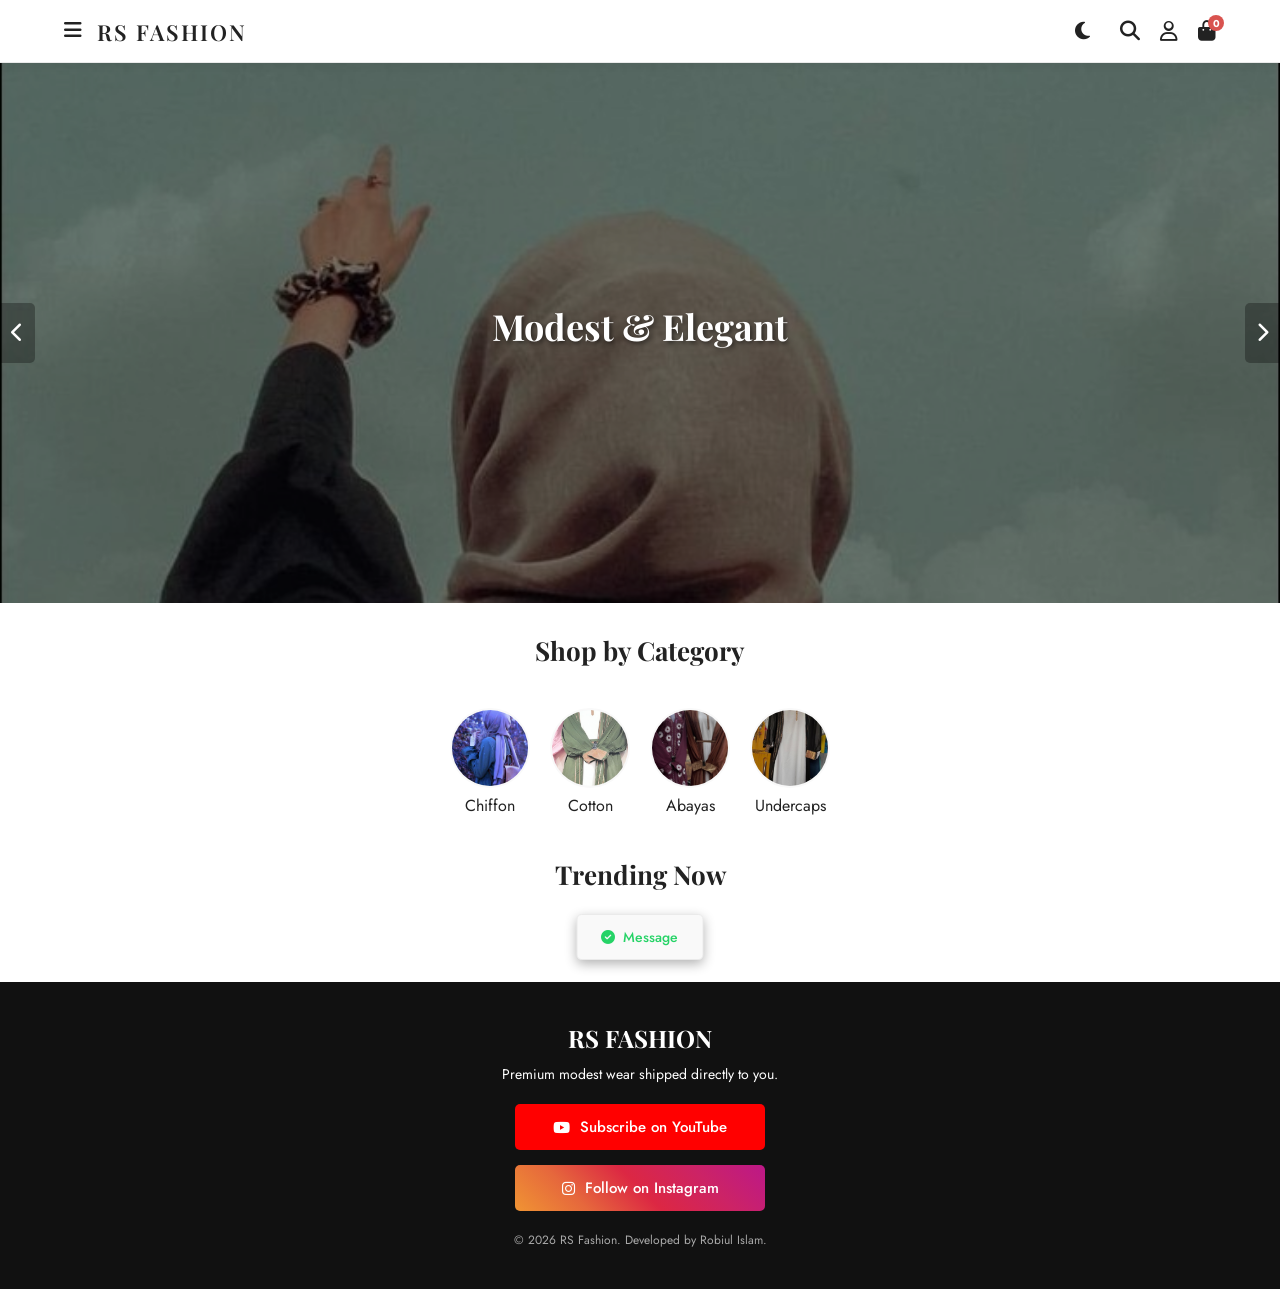
==== index.html @ d8c3a515 "Add files via upload" ====
<!DOCTYPE html>
<html lang="en">
<head>
    <meta charset="UTF-8">
    <meta name="viewport" content="width=device-width, initial-scale=1.0">
    <title>RS Fashion | Premium Modest Wear</title>
    <link href="https://fonts.googleapis.com/css2?family=Jost:wght@300;400;500;600&family=Playfair+Display:ital,wght@0,400;0,600;1,400&display=swap" rel="stylesheet">
    <link rel="stylesheet" href="https://cdnjs.cloudflare.com/ajax/libs/font-awesome/6.4.0/css/all.min.css">
    <link rel="stylesheet" href="style.css">
</head>
<body>

    <div id="toast" class="toast-notification"><i class="fas fa-check-circle"></i> Message</div>

    <header>
        <div class="header-left">
            <div class="menu-icon" onclick="openSidebar()"><i class="fas fa-bars"></i></div>
            <div class="brand-logo" onclick="navigate('home-view')">RS FASHION</div>
        </div>
        <div class="header-right">
            <i class="fas fa-moon" id="theme-toggle" onclick="toggleTheme()" style="margin-right: 10px;"></i> 
            
            <i class="fas fa-search" onclick="toggleSearch()"></i> 
            <i class="far fa-user" onclick="handleUserClick()"></i> 
            <div class="cart-icon-wrap" onclick="navigate('cart-view')">
                <i class="fas fa-shopping-bag"></i>
                <span class="cart-count" id="cart-counter">0</span>
            </div>
        </div>
    </header>

    <div class="search-container" id="search-container">
        <input type="text" class="search-input" id="search-input" placeholder="Search for products..." onkeyup="filterProducts()">
        <div class="search-suggestions" id="search-suggestions"></div>
    </div>

    <div class="sidebar-overlay" id="sidebar-overlay" onclick="closeSidebar()"></div>
    <div class="sidebar" id="sidebar">
        <div class="sidebar-header">
            <h3 style="font-family: 'Playfair Display'">Menu</h3>
            <i class="fas fa-times" style="font-size: 20px; cursor: pointer;" onclick="closeSidebar()"></i>
        </div>
        <div class="sidebar-links">
            <a href="#" onclick="toggleSearch(); closeSidebar();"><i class="fas fa-search"></i> Search</a>
            <a href="#" onclick="navigate('home-view'); closeSidebar();"><i class="fas fa-home"></i> Home</a>
            <a href="#" onclick="navigate('home-view'); closeSidebar();"><i class="fas fa-tshirt"></i> Products</a>
            <a href="#" onclick="navigate('cart-view'); closeSidebar();"><i class="fas fa-shopping-cart"></i> Cart</a>
            <a href="#" onclick="handleUserClick(); closeSidebar();"><i class="fas fa-user"></i> My Profile</a>
            <a href="#" onclick="navigate('about-view'); closeSidebar();"><i class="fas fa-info-circle"></i> About Developer</a>
        </div>
        <div style="padding: 20px; text-align: center; font-size: 14px; color: var(--text-gray);">
            <p id="sidebar-user-display">Not Logged In</p>
        </div>
    </div>

    <div id="home-view" class="view-section active-view">
        
        <div class="slider-container">
            <div class="slider-btn left" onclick="prevSlide()"><i class="fas fa-chevron-left"></i></div>
            <div class="slider-wrapper" id="sliderWrapper">
                <div class="slide" style="background-image: url('slider1.jpg');">
                    <div class="slide-content"><h1>Modest & Elegant</h1></div>
                </div>
                <div class="slide" style="background-image: url('slider2.jpg');">
                    <div class="slide-content"><h1>Premium Quality</h1></div>
                </div>
                <div class="slide" style="background-image: url('slider3.jpg');">
                    <div class="slide-content"><h1>New Collection</h1></div>
                </div>
                <div class="slide" style="background-image: url('slider4.jpg');">
                    <div class="slide-content"><h1>Exclusive Hijabs</h1></div>
                </div>
            </div>
            <div class="slider-btn right" onclick="nextSlide()"><i class="fas fa-chevron-right"></i></div>
        </div>

        <h2 class="section-title">Shop by Category</h2>
        <section class="categories">
            <div class="category-item"><img src="cat1.jpg" class="category-img"><p class="category-name">Chiffon</p></div>
            <div class="category-item"><img src="cat2.jpg" class="category-img"><p class="category-name">Cotton</p></div>
            <div class="category-item"><img src="cat3.jpg" class="category-img"><p class="category-name">Abayas</p></div>
            <div class="category-item"><img src="cat4.jpg" class="category-img"><p class="category-name">Undercaps</p></div>
        </section>

        <h2 class="section-title">Trending Now</h2>
        <div class="products-grid" id="products-grid"></div>
    </div>

    <div id="product-view" class="view-section">
        <div class="product-detail-container">
            <div class="detail-img-box">
                <img id="pd-img" src="" alt="Product">
                </div>
            <div class="detail-info-box">
                <p style="color: var(--text-gray); font-size: 13px; margin-bottom: 5px;" id="pd-id">Product ID: </p>
                <h1 class="detail-title" id="pd-title">Product Name</h1>
                <p class="detail-price" id="pd-price">₹0</p>
                <ul class="features">
                    <li><i class="fas fa-check-circle"></i> Premium Quality Fabric</li>
                    <li><i class="fas fa-check-circle"></i> Cash on Delivery (COD) Available</li>
                    <li><i class="fas fa-check-circle"></i> UPI Payments Accepted</li>
                </ul>
                <div class="btn-group">
                    <button class="btn-add" onclick="addToCartFromDetail()">Add to Cart</button>
                    <button class="btn-buy" onclick="openCheckoutModal('single')">Buy Now</button>
                </div>
                
                <button class="btn-share" onclick="shareProduct()">
                    <i class="fab fa-whatsapp"></i> Share with Friends
                </button>

                <div class="review-section">
                    <h3>Leave a Review</h3>
                    <textarea class="review-box" rows="3" placeholder="Write your review here after purchase..."></textarea>
                    <button style="padding: 10px 15px; background: var(--primary-color); color: var(--bg-color); border: none; border-radius: 5px; cursor: pointer;">Submit Review</button>
                </div>
            </div>
        </div>
    </div>

    <div id="cart-view" class="view-section">
        <div class="cart-container">
            <h2 class="section-title">Your Cart</h2>
            <div id="cart-items-container"></div>
            <div class="cart-total" id="cart-total">Total: ₹0</div>
            <button class="order-all-btn" onclick="openCheckoutModal('cart')"><i class="fas fa-shopping-cart"></i> Checkout All Items</button>
        </div>
    </div>

    <div id="profile-view" class="view-section">
        <div class="about-container">
            <h2 class="section-title">My Profile</h2>
            <div class="dev-card" style="text-align: center;">
                <div style="width: 80px; height: 80px; background: var(--accent-color); color: white; border-radius: 50%; display: flex; align-items: center; justify-content: center; font-size: 32px; margin: 0 auto 15px;">
                    <i class="fas fa-user"></i>
                </div>
                <h3 id="prof-name">Name</h3>
                <p style="color: var(--text-gray); margin-bottom: 15px;">User ID: <strong id="prof-id" style="color: var(--primary-color);">...</strong></p>
                <div class="contact-info" style="text-align: left;">
                    <p><strong><i class="fas fa-phone"></i> Mobile:</strong> <span id="prof-phone">...</span></p>
                </div>
                
                <h3 style="margin-top: 25px; text-align: left; border-bottom: 1px solid #eee; padding-bottom: 10px;">My Orders</h3>
                <div id="order-history-list" style="text-align: left; margin-top: 15px;"></div>
                
                <button onclick="logoutUser()" style="margin-top: 20px; padding: 12px; background: #d9534f; color: white; border: none; border-radius: 5px; cursor: pointer; width: 100%; font-size: 16px; font-weight: bold;">Logout</button>
            </div>
        </div>
    </div>

    <div id="about-view" class="view-section">
        <div class="about-container">
            <h2 class="section-title">About Developer</h2>
            <div class="dev-card" style="text-align: center;">
                <img src="robiul.png" alt="Robiul Islam" class="dev-photo">
                <h3 style="margin-top: 15px;">Hi, my name is Robiul Islam</h3>
                <p>I made this elegant website to help businesses grow their online presence smoothly.</p>
                <div class="contact-info" style="text-align: left;">
                    <p><strong><i class="fas fa-envelope"></i> Email:</strong> robiulislam2867@gmail.com</p>
                </div>
            </div>
        </div>
    </div>

    <div id="login-modal" class="modal">
        <div class="modal-content">
            <span class="close-modal" onclick="closeLogin()">&times;</span>
            <h2 style="font-family: 'Playfair Display'; margin-bottom: 20px;">User Login</h2>
            <input type="text" id="login-name" placeholder="Full Name">
            <input type="tel" id="login-number" placeholder="Mobile Number">
            <button onclick="processLogin()" style="width: 100%; padding: 12px; background: var(--primary-color); color: var(--bg-color); border: none; border-radius: 5px; font-size: 16px; cursor: pointer;">Login / Generate ID</button>
        </div>
    </div>

    <div id="checkout-modal" class="modal">
        <div class="modal-content">
            <span class="close-modal" onclick="closeCheckout()">&times;</span>
            <h2 style="font-family: 'Playfair Display'; margin-bottom: 10px;">Complete Order</h2>
            <p id="checkout-product-name" style="color: var(--accent-color); font-weight: bold; margin-bottom: 15px; font-size: 14px;"></p>
            <form id="checkout-form">
                <input type="text" id="chk-name" placeholder="Full Name" required>
                <input type="tel" id="chk-phone" placeholder="Mobile Number" required>
                <input type="text" id="chk-add1" placeholder="Address Line 1 (House, Street)" required>
                <input type="text" id="chk-add2" placeholder="Address Line 2 (Area, Landmark)">
                <input type="text" id="chk-pin" placeholder="Pincode" required>
                
                <div style="margin-top: 15px; background: #fbfbfb; padding: 15px; border-radius: 8px; border: 1px solid #ddd; text-align: left;">
                    <p style="font-weight: bold; margin-bottom: 10px; font-size: 14px; color: #333;"><i class="fas fa-wallet"></i> Payment Method:</p>
                    
                    <label style="display: flex; align-items: center; gap: 10px; margin-bottom: 10px; cursor: pointer; color: #333;">
                        <input type="radio" name="payment_method" value="COD" checked>
                        <span>Cash on Delivery (COD)</span>
                    </label>
                    
                    <label style="display: flex; align-items: center; gap: 10px; cursor: pointer; color: #333;">
                        <input type="radio" name="payment_method" value="UPI">
                        <span>Pay Online (UPI)</span>
                    </label>
                </div>

                <button type="submit" id="order-now-btn" style="width: 100%; padding: 15px; background: #1e1e2d; color: white; border: none; border-radius: 8px; font-weight: bold; font-size: 16px; margin-top: 20px; cursor: pointer;">
                    Order Now
                </button>
            </form>
        </div>
    </div>

    <footer>
        <h2 style="font-family: 'Playfair Display'; margin-bottom: 10px;">RS FASHION</h2>
        <p style="font-size: 14px; margin-bottom: 20px;">Premium modest wear shipped directly to you.</p>
        <div class="footer-social-box">
            <a href="https://youtube.com/@r.s_saru_vlog?si=G0fs6vu89ByI4r6C" target="_blank" class="social-btn yt"><i class="fab fa-youtube"></i> Subscribe on YouTube</a>
            <a href="https://www.instagram.com/rs__fashion____009?igsh=d3JtYnpoMmZ5a3Ri" target="_blank" class="social-btn ig"><i class="fab fa-instagram"></i> Follow on Instagram</a>
        </div>
        <p style="font-size: 12px; color: #aaa; margin-top: 20px;">© 2026 RS Fashion. Developed by Robiul Islam.</p>
    </footer>

    <script src="main.js"></script>
</body>
</html>
---- style.css ----
/* CSS Variables */
:root {
    --primary-color: #222222;
    --accent-color: #c5a880;
    --bg-color: #ffffff;
    --card-bg: #ffffff;
    --text-main: #222222;
    --text-gray: #666666;
    --light-bg: #f9f9f9;
    --border-color: #eaeaea;
}

/* Dark Mode Variables */
body.dark-mode {
    --primary-color: #ffffff;
    --accent-color: #e0c39a;
    --bg-color: #121212;
    --card-bg: #1e1e1e;
    --text-main: #ffffff;
    --text-gray: #aaaaaa;
    --light-bg: #2a2a2a;
    --border-color: #333333;
}

* { margin: 0; padding: 0; box-sizing: border-box; font-family: 'Jost', sans-serif; transition: background-color 0.3s, color 0.3s; }
body { background-color: var(--bg-color); color: var(--text-main); overflow-x: hidden; }
h1, h2, h3, .brand-logo { font-family: 'Playfair Display', serif; }

.view-section { display: none; padding-bottom: 60px; min-height: 80vh; }
.active-view { display: block; animation: fadeIn 0.4s ease; }
@keyframes fadeIn { from { opacity: 0; } to { opacity: 1; } }

/* Toast Notification */
.toast-notification {
    position: fixed; bottom: -60px; left: 50%; transform: translateX(-50%);
    background: var(--light-bg); color: #25D366; padding: 12px 24px; border-radius: 5px;
    box-shadow: 0 4px 12px rgba(0,0,0,0.3); font-weight: 500; font-size: 14px;
    display: flex; align-items: center; gap: 8px; transition: 0.4s ease-in-out; z-index: 3000;
    white-space: nowrap; max-width: 90%; border: 1px solid var(--border-color);
}
.toast-notification.show { bottom: 30px; }

/* Header & Nav */
header { display: flex; justify-content: space-between; align-items: center; padding: 15px 5%; border-bottom: 1px solid var(--border-color); position: sticky; top: 0; background: var(--bg-color); z-index: 100; box-shadow: 0 2px 10px rgba(0,0,0,0.05); }
.header-left { display: flex; align-items: center; gap: 15px; }
.header-right { display: flex; align-items: center; gap: 20px; }
.menu-icon i, .header-right i { font-size: 20px; cursor: pointer; color: var(--text-main); transition: 0.3s; }
.brand-logo { font-size: 22px; font-weight: 600; letter-spacing: 2px; text-decoration: none; color: var(--text-main); text-transform: uppercase; cursor: pointer; margin-top: 2px;}

/* Cart Icon */
.cart-icon-wrap { position: relative; cursor: pointer; display: flex; align-items: center; justify-content: center;}
.cart-count { position: absolute; top: -6px; right: -8px; background: #d9534f; color: white; font-size: 10px; width: 16px; height: 16px; display: flex; align-items: center; justify-content: center; border-radius: 50%; font-weight: bold;}

/* Sidebar */
.sidebar-overlay { display: none; position: fixed; top: 0; left: 0; width: 100%; height: 100%; background: rgba(0,0,0,0.5); z-index: 1000; }
.sidebar { position: fixed; top: 0; left: -300px; width: 280px; height: 100%; background: var(--bg-color); z-index: 1001; transition: 0.4s ease; box-shadow: 2px 0 10px rgba(0,0,0,0.5); display: flex; flex-direction: column; }
.sidebar.open { left: 0; }
.sidebar-header { padding: 20px; background: var(--light-bg); display: flex; justify-content: space-between; align-items: center; border-bottom: 1px solid var(--border-color); }
.sidebar-links { padding: 20px 0; flex-grow: 1; }
.sidebar-links a { display: block; padding: 15px 20px; color: var(--text-main); text-decoration: none; font-size: 16px; border-bottom: 1px solid var(--border-color); transition: 0.3s; display: flex; align-items: center; gap: 10px;}

/* Search Bar */
.search-container { position: relative; display: none; width: 100%; padding: 10px 5%; background: var(--light-bg); border-bottom: 1px solid var(--border-color); z-index: 99;}
.search-input { width: 100%; padding: 12px; border: 1px solid var(--border-color); border-radius: 5px; font-size: 15px; outline: none; background: var(--card-bg); color: var(--text-main);}
.search-suggestions { position: absolute; top: 55px; left: 5%; width: 90%; background: var(--card-bg); border: 1px solid var(--border-color); border-radius: 0 0 5px 5px; box-shadow: 0 4px 6px rgba(0,0,0,0.1); z-index: 10; max-height: 250px; overflow-y: auto; display: none; }
.suggestion-item { padding: 10px 15px; cursor: pointer; border-bottom: 1px solid var(--border-color); display: flex; align-items: center; gap: 10px; color: var(--text-main);}
.suggestion-item img { width: 50px; height: 50px; border-radius: 5px; object-fit: cover; }

/* Slider & Categories */
.slider-container { width: 100%; height: 60vh; overflow: hidden; position: relative; }
.slider-wrapper { width: 100%; height: 100%; display: flex; transition: transform 0.6s ease-in-out; }
.slide { min-width: 100%; height: 100%; background-size: cover; background-position: center; display: flex; justify-content: center; align-items: center; color: #fff; text-align: center; position: relative; }
.slide::after { content: ''; position: absolute; top:0; left:0; width:100%; height:100%; background:rgba(0,0,0,0.4); z-index: 1;}
.slide-content { position: relative; z-index: 2; }
.slide h1 { font-size: 36px; margin-bottom: 15px; text-shadow: 2px 2px 4px rgba(0,0,0,0.5); }
.slider-btn { position: absolute; top: 50%; transform: translateY(-50%); background: rgba(0,0,0,0.3); color: white; width: 35px; height: 60px; display: flex; align-items: center; justify-content: center; cursor: pointer; z-index: 10; font-size: 20px; transition: 0.3s; }
.slider-btn:hover { background: rgba(0,0,0,0.8); }
.slider-btn.left { left: 0; border-radius: 0 5px 5px 0; }
.slider-btn.right { right: 0; border-radius: 5px 0 0 5px; }

.section-title { text-align: center; font-size: 26px; margin: 30px 0; color: var(--text-main); }
.categories { display: flex; justify-content: center; gap: 20px; padding: 10px 5%; overflow-x: auto; scrollbar-width: none; }
.category-item { text-align: center; }
.category-img { width: 80px; height: 80px; border-radius: 50%; object-fit: cover; border: 2px solid transparent; background: var(--light-bg); }

/* Product Grid */
.products-grid { display: grid; grid-template-columns: repeat(auto-fit, minmax(160px, 1fr)); gap: 15px; padding: 0 5%; max-width: 1200px; margin: 0 auto; }
.product-card { background: var(--card-bg); border: 1px solid var(--border-color); border-radius: 8px; overflow: hidden; cursor: pointer; transition: 0.3s; }
.product-img-wrap { width: 100%; aspect-ratio: 3/4; overflow: hidden; background: var(--light-bg);}
.product-img-wrap img { width: 100%; height: 100%; object-fit: cover; transition: 0.5s; }
.product-info { padding: 12px; text-align: center; }
.p-title { font-size: 14px; font-weight: 500; margin-bottom: 5px; color: var(--text-main); }
.p-price { font-size: 15px; color: var(--accent-color); font-weight: 600; }

/* Product Detail */
.product-detail-container { padding: 20px 5%; max-width: 1000px; margin: 0 auto; display: flex; flex-wrap: wrap; gap: 30px; }
.detail-img-box { flex: 1; min-width: 300px; }
.detail-img-box img { width: 100%; border-radius: 8px; object-fit: cover; aspect-ratio: 3/4; background: var(--light-bg);}
.more-images { display: flex; gap: 10px; margin-top: 10px; }
.thumb { width: 80px; height: 80px; object-fit: cover; border-radius: 5px; cursor: pointer; border: 2px solid transparent; opacity: 0.7; }
.thumb:hover { opacity: 1; border-color: var(--accent-color); }
.detail-info-box { flex: 1; min-width: 300px; }
.detail-title { font-size: 26px; margin-bottom: 5px; color: var(--text-main); }
.detail-price { font-size: 22px; color: var(--accent-color); font-weight: bold; margin-bottom: 20px; }
.features { margin-bottom: 20px; font-size: 14px; color: var(--text-gray); list-style: none; }
.features li { margin-bottom: 8px; }
.features i { color: #25D366; margin-right: 8px; }
.btn-group { display: flex; gap: 10px; margin-bottom: 10px; }
.btn-add, .btn-buy { flex: 1; padding: 15px; border: none; border-radius: 5px; font-size: 15px; font-weight: bold; cursor: pointer; text-transform: uppercase; }
.btn-add { background: var(--light-bg); border: 1px solid var(--border-color); color: var(--text-main); }
.btn-buy { background: var(--primary-color); color: var(--bg-color); }

/* NEW SHARE BUTTON */
.btn-share { width: 100%; padding: 12px; background: transparent; border: 2px solid #25D366; color: #25D366; border-radius: 5px; font-size: 15px; font-weight: bold; cursor: pointer; margin-bottom: 20px; transition: 0.3s; display: flex; align-items: center; justify-content: center; gap: 8px;}
.btn-share:hover { background: #25D366; color: white; }

.review-section { padding-top: 20px; border-top: 1px solid var(--border-color); }
.review-box { width: 100%; padding: 10px; border: 1px solid var(--border-color); border-radius: 5px; margin: 10px 0; font-family: 'Jost'; background: var(--card-bg); color: var(--text-main);}

/* Cart & Profile & About */
.cart-container { padding: 20px 5%; max-width: 800px; margin: 0 auto; }
.cart-item { display: flex; align-items: center; gap: 15px; padding: 15px; border-bottom: 1px solid var(--border-color); }
.cart-item img { width: 80px; height: 80px; object-fit: cover; border-radius: 5px; }
.cart-total { font-size: 20px; font-weight: bold; text-align: right; margin: 20px 0; color: var(--text-main); }
.order-all-btn { width: 100%; padding: 15px; background: var(--primary-color); color: var(--bg-color); font-size: 16px; border: none; border-radius: 5px; cursor: pointer; font-weight: bold; }
.about-container { padding: 40px 5%; max-width: 800px; margin: 0 auto; text-align: center; }
.dev-card { background: var(--card-bg); padding: 30px; border-radius: 10px; margin-top: 20px; border: 1px solid var(--border-color);}
.dev-photo { width: 120px; height: 120px; border-radius: 50%; object-fit: cover; border: 3px solid var(--accent-color); margin-bottom: 10px;}
.contact-info { margin-top: 15px; background: var(--light-bg); padding: 15px; border-radius: 5px; border: 1px solid var(--border-color); color: var(--text-main);}

/* Modals */
.modal { display: none; position: fixed; top: 0; left: 0; width: 100%; height: 100%; background: rgba(0,0,0,0.6); justify-content: center; align-items: center; z-index: 2000; padding: 20px;}
.modal-content { background: var(--card-bg); padding: 30px; width: 100%; max-width: 380px; border-radius: 8px; text-align: center; position: relative; color: var(--text-main);}
.close-modal { position: absolute; top: 10px; right: 15px; font-size: 24px; cursor: pointer; color: var(--text-main);}
.modal input { width: 100%; padding: 12px; margin-bottom: 15px; border: 1px solid var(--border-color); border-radius: 5px; font-family: 'Jost'; background: var(--bg-color); color: var(--text-main);}

/* Footer & Social */
footer { background: #111; color: white; text-align: center; padding: 40px 5%; margin-top: auto; }
.footer-social-box { display: flex; flex-direction: column; gap: 15px; align-items: center; margin-top: 20px;}
.social-btn { display: flex; align-items: center; justify-content: center; gap: 10px; width: 250px; padding: 12px; border-radius: 5px; font-weight: 500; text-decoration: none; color: white; font-size: 15px;}
.social-btn.yt { background: #FF0000; }
.social-btn.ig { background: linear-gradient(45deg, #f09433 0%, #e6683c 25%, #dc2743 50%, #cc2366 75%, #bc1888 100%); }

@media (max-width: 768px) {
    .products-grid { grid-template-columns: repeat(2, 1fr); gap: 10px; }
    .detail-img-box, .detail-info-box { min-width: 100%; }
}
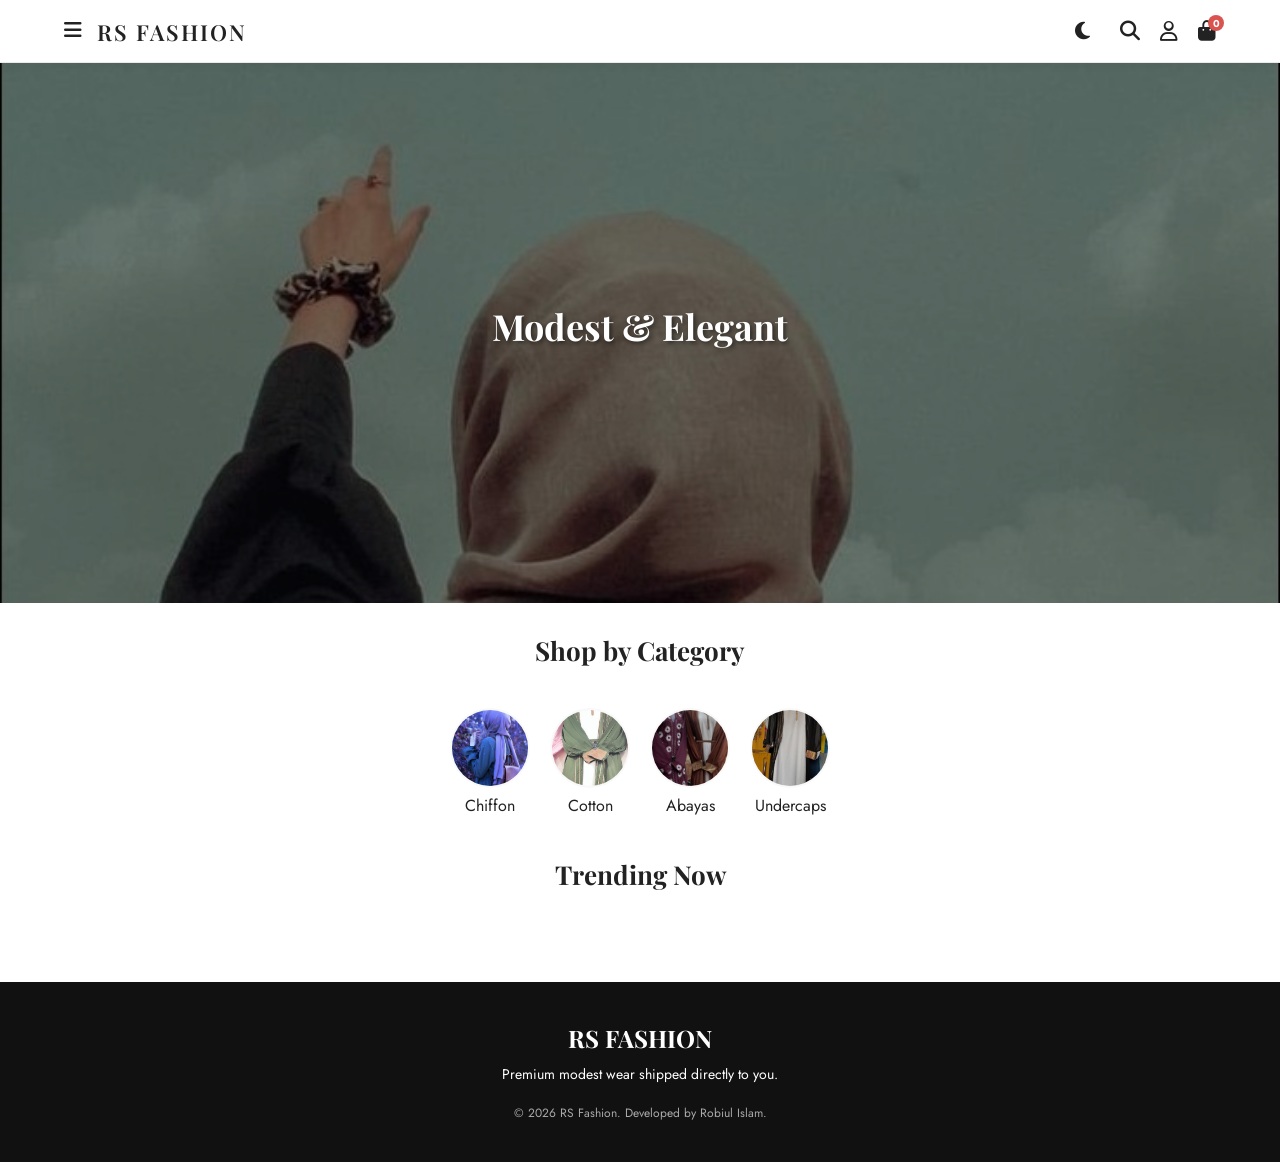
==== commit e7273075: "Add files via upload" ====
--- a/index.html
+++ b/index.html
@@ -7,24 +7,24 @@
     <link href="https://fonts.googleapis.com/css2?family=Jost:wght@300;400;500;600&family=Playfair+Display:ital,wght@0,400;0,600;1,400&display=swap" rel="stylesheet">
     <link rel="stylesheet" href="https://cdnjs.cloudflare.com/ajax/libs/font-awesome/6.4.0/css/all.min.css">
     <link rel="stylesheet" href="style.css">
+    <style>
+        body.dark-mode { background-color: #121212; color: #f1f1f1; }
+        body.dark-mode header, body.dark-mode footer, body.dark-mode .sidebar { background-color: #1a1a1a; color: #f1f1f1; border-color: #333; }
+        body.dark-mode .modal-content, body.dark-mode .product-card, body.dark-mode .dev-card { background-color: #1e1e1e; color: #f1f1f1; border: 1px solid #333; }
+        body.dark-mode input, body.dark-mode textarea { background-color: #333; color: white; border-color: #444; }
+        body.dark-mode h1, body.dark-mode h2, body.dark-mode h3, body.dark-mode p { color: #f1f1f1 !important; }
+    </style>
 </head>
 <body>
 
-    <div id="toast" class="toast-notification"><i class="fas fa-check-circle"></i> Message</div>
-
     <header>
-        <div class="header-left">
-            <div class="menu-icon" onclick="openSidebar()"><i class="fas fa-bars"></i></div>
-            <div class="brand-logo" onclick="navigate('home-view')">RS FASHION</div>
-        </div>
+        <div class="header-left"><div class="menu-icon" onclick="openSidebar()"><i class="fas fa-bars"></i></div><div class="brand-logo" onclick="navigate('home-view')">RS FASHION</div></div>
         <div class="header-right">
-            <i class="fas fa-moon" id="theme-toggle" onclick="toggleTheme()" style="margin-right: 10px;"></i> 
-            
-            <i class="fas fa-search" onclick="toggleSearch()"></i> 
-            <i class="far fa-user" onclick="handleUserClick()"></i> 
-            <div class="cart-icon-wrap" onclick="navigate('cart-view')">
-                <i class="fas fa-shopping-bag"></i>
-                <span class="cart-count" id="cart-counter">0</span>
+            <i class="fas fa-moon" id="theme-toggle" onclick="toggleTheme()" style="margin-right: 10px; cursor: pointer;"></i> 
+            <i class="fas fa-search" onclick="toggleSearch()" style="cursor: pointer;"></i> 
+            <i class="far fa-user" onclick="handleUserClick()" style="cursor: pointer;"></i> 
+            <div class="cart-icon-wrap" onclick="navigate('cart-view')" style="cursor: pointer;">
+                <i class="fas fa-shopping-bag"></i><span class="cart-count" id="cart-counter">0</span>
             </div>
         </div>
     </header>
@@ -36,44 +36,24 @@
 
     <div class="sidebar-overlay" id="sidebar-overlay" onclick="closeSidebar()"></div>
     <div class="sidebar" id="sidebar">
-        <div class="sidebar-header">
-            <h3 style="font-family: 'Playfair Display'">Menu</h3>
-            <i class="fas fa-times" style="font-size: 20px; cursor: pointer;" onclick="closeSidebar()"></i>
-        </div>
+        <div class="sidebar-header"><h3 style="font-family: 'Playfair Display'">Menu</h3><i class="fas fa-times" style="font-size: 20px; cursor: pointer;" onclick="closeSidebar()"></i></div>
         <div class="sidebar-links">
             <a href="#" onclick="toggleSearch(); closeSidebar();"><i class="fas fa-search"></i> Search</a>
             <a href="#" onclick="navigate('home-view'); closeSidebar();"><i class="fas fa-home"></i> Home</a>
             <a href="#" onclick="navigate('home-view'); closeSidebar();"><i class="fas fa-tshirt"></i> Products</a>
             <a href="#" onclick="navigate('cart-view'); closeSidebar();"><i class="fas fa-shopping-cart"></i> Cart</a>
             <a href="#" onclick="handleUserClick(); closeSidebar();"><i class="fas fa-user"></i> My Profile</a>
-            <a href="#" onclick="navigate('about-view'); closeSidebar();"><i class="fas fa-info-circle"></i> About Developer</a>
         </div>
-        <div style="padding: 20px; text-align: center; font-size: 14px; color: var(--text-gray);">
-            <p id="sidebar-user-display">Not Logged In</p>
-        </div>
+        <div style="padding: 20px; text-align: center; font-size: 14px;"><p id="sidebar-user-display">Not Logged In</p></div>
     </div>
 
     <div id="home-view" class="view-section active-view">
-        
         <div class="slider-container">
-            <div class="slider-btn left" onclick="prevSlide()"><i class="fas fa-chevron-left"></i></div>
             <div class="slider-wrapper" id="sliderWrapper">
-                <div class="slide" style="background-image: url('slider1.jpg');">
-                    <div class="slide-content"><h1>Modest & Elegant</h1></div>
-                </div>
-                <div class="slide" style="background-image: url('slider2.jpg');">
-                    <div class="slide-content"><h1>Premium Quality</h1></div>
-                </div>
-                <div class="slide" style="background-image: url('slider3.jpg');">
-                    <div class="slide-content"><h1>New Collection</h1></div>
-                </div>
-                <div class="slide" style="background-image: url('slider4.jpg');">
-                    <div class="slide-content"><h1>Exclusive Hijabs</h1></div>
-                </div>
+                <div class="slide" style="background-image: url('slider1.jpg');"><div class="slide-content"><h1>Modest & Elegant</h1></div></div>
+                <div class="slide" style="background-image: url('slider2.jpg');"><div class="slide-content"><h1>Premium Quality</h1></div></div>
             </div>
-            <div class="slider-btn right" onclick="nextSlide()"><i class="fas fa-chevron-right"></i></div>
         </div>
-
         <h2 class="section-title">Shop by Category</h2>
         <section class="categories">
             <div class="category-item"><img src="cat1.jpg" class="category-img"><p class="category-name">Chiffon</p></div>
@@ -81,126 +61,80 @@
             <div class="category-item"><img src="cat3.jpg" class="category-img"><p class="category-name">Abayas</p></div>
             <div class="category-item"><img src="cat4.jpg" class="category-img"><p class="category-name">Undercaps</p></div>
         </section>
-
-        <h2 class="section-title">Trending Now</h2>
-        <div class="products-grid" id="products-grid"></div>
+        <h2 class="section-title">Trending Now</h2><div class="products-grid" id="products-grid"></div>
     </div>
 
     <div id="product-view" class="view-section">
         <div class="product-detail-container">
-            <div class="detail-img-box">
-                <img id="pd-img" src="" alt="Product">
-                </div>
+            <div class="detail-img-box"><img id="pd-img" src="" alt="Product"></div>
             <div class="detail-info-box">
                 <p style="color: var(--text-gray); font-size: 13px; margin-bottom: 5px;" id="pd-id">Product ID: </p>
                 <h1 class="detail-title" id="pd-title">Product Name</h1>
                 <p class="detail-price" id="pd-price">₹0</p>
-                <ul class="features">
-                    <li><i class="fas fa-check-circle"></i> Premium Quality Fabric</li>
-                    <li><i class="fas fa-check-circle"></i> Cash on Delivery (COD) Available</li>
-                    <li><i class="fas fa-check-circle"></i> UPI Payments Accepted</li>
-                </ul>
-                <div class="btn-group">
-                    <button class="btn-add" onclick="addToCartFromDetail()">Add to Cart</button>
-                    <button class="btn-buy" onclick="openCheckoutModal('single')">Buy Now</button>
-                </div>
-                
-                <button class="btn-share" onclick="shareProduct()">
-                    <i class="fab fa-whatsapp"></i> Share with Friends
-                </button>
-
-                <div class="review-section">
-                    <h3>Leave a Review</h3>
-                    <textarea class="review-box" rows="3" placeholder="Write your review here after purchase..."></textarea>
-                    <button style="padding: 10px 15px; background: var(--primary-color); color: var(--bg-color); border: none; border-radius: 5px; cursor: pointer;">Submit Review</button>
-                </div>
+                <ul class="features"><li><i class="fas fa-check-circle"></i> Premium Quality Fabric</li><li><i class="fas fa-check-circle"></i> Cash on Delivery (COD) Available</li><li><i class="fas fa-check-circle"></i> UPI Payments Accepted</li></ul>
+                <div class="btn-group"><button class="btn-add" onclick="addToCartFromDetail()">Add to Cart</button><button class="btn-buy" onclick="openCheckoutModal('single')">Buy Now</button></div>
             </div>
         </div>
     </div>
 
     <div id="cart-view" class="view-section">
-        <div class="cart-container">
-            <h2 class="section-title">Your Cart</h2>
-            <div id="cart-items-container"></div>
-            <div class="cart-total" id="cart-total">Total: ₹0</div>
-            <button class="order-all-btn" onclick="openCheckoutModal('cart')"><i class="fas fa-shopping-cart"></i> Checkout All Items</button>
-        </div>
+        <div class="cart-container"><h2 class="section-title">Your Cart</h2><div id="cart-items-container"></div><div class="cart-total" id="cart-total">Total: ₹0</div><button class="order-all-btn" onclick="openCheckoutModal('cart')"><i class="fas fa-shopping-cart"></i> Checkout All Items</button></div>
     </div>
 
     <div id="profile-view" class="view-section">
         <div class="about-container">
             <h2 class="section-title">My Profile</h2>
             <div class="dev-card" style="text-align: center;">
-                <div style="width: 80px; height: 80px; background: var(--accent-color); color: white; border-radius: 50%; display: flex; align-items: center; justify-content: center; font-size: 32px; margin: 0 auto 15px;">
-                    <i class="fas fa-user"></i>
-                </div>
-                <h3 id="prof-name">Name</h3>
-                <p style="color: var(--text-gray); margin-bottom: 15px;">User ID: <strong id="prof-id" style="color: var(--primary-color);">...</strong></p>
-                <div class="contact-info" style="text-align: left;">
-                    <p><strong><i class="fas fa-phone"></i> Mobile:</strong> <span id="prof-phone">...</span></p>
-                </div>
-                
+                <div style="width: 80px; height: 80px; background: #c5a880; color: white; border-radius: 50%; display: flex; align-items: center; justify-content: center; font-size: 32px; margin: 0 auto 15px;"><i class="fas fa-user"></i></div>
+                <h3 id="prof-name">Name</h3><p style="margin-bottom: 15px;">User ID: <strong id="prof-id">...</strong></p>
+                <div class="contact-info" style="text-align: left;"><p><strong><i class="fas fa-phone"></i> Mobile:</strong> <span id="prof-phone">...</span></p></div>
                 <h3 style="margin-top: 25px; text-align: left; border-bottom: 1px solid #eee; padding-bottom: 10px;">My Orders</h3>
                 <div id="order-history-list" style="text-align: left; margin-top: 15px;"></div>
-                
-                <button onclick="logoutUser()" style="margin-top: 20px; padding: 12px; background: #d9534f; color: white; border: none; border-radius: 5px; cursor: pointer; width: 100%; font-size: 16px; font-weight: bold;">Logout</button>
+                <button onclick="logoutUser()" style="margin-top: 20px; padding: 12px; background: #d9534f; color: white; border: none; border-radius: 5px; width: 100%; font-weight: bold;">Logout</button>
             </div>
         </div>
     </div>
-
-    <div id="about-view" class="view-section">
-        <div class="about-container">
-            <h2 class="section-title">About Developer</h2>
-            <div class="dev-card" style="text-align: center;">
-                <img src="robiul.png" alt="Robiul Islam" class="dev-photo">
-                <h3 style="margin-top: 15px;">Hi, my name is Robiul Islam</h3>
-                <p>I made this elegant website to help businesses grow their online presence smoothly.</p>
-                <div class="contact-info" style="text-align: left;">
-                    <p><strong><i class="fas fa-envelope"></i> Email:</strong> robiulislam2867@gmail.com</p>
-                </div>
-            </div>
-        </div>
-    </div>
-
     <div id="login-modal" class="modal">
         <div class="modal-content">
             <span class="close-modal" onclick="closeLogin()">&times;</span>
             <h2 style="font-family: 'Playfair Display'; margin-bottom: 20px;">User Login</h2>
-            <input type="text" id="login-name" placeholder="Full Name">
-            <input type="tel" id="login-number" placeholder="Mobile Number">
-            <button onclick="processLogin()" style="width: 100%; padding: 12px; background: var(--primary-color); color: var(--bg-color); border: none; border-radius: 5px; font-size: 16px; cursor: pointer;">Login / Generate ID</button>
+            <input type="text" id="login-name" placeholder="Full Name" style="width: 100%; padding: 12px; margin-bottom: 15px; border: 1px solid #ddd; border-radius: 5px;">
+            <input type="tel" id="login-number" placeholder="Mobile Number" style="width: 100%; padding: 12px; margin-bottom: 15px; border: 1px solid #ddd; border-radius: 5px;">
+            <button onclick="processLogin()" style="width: 100%; padding: 12px; background: #1e1e2d; color: white; border: none; border-radius: 5px; font-weight: bold;">Login / Generate ID</button>
         </div>
     </div>
 
     <div id="checkout-modal" class="modal">
-        <div class="modal-content">
+        <div class="modal-content" style="max-height: 90vh; overflow-y: auto;">
             <span class="close-modal" onclick="closeCheckout()">&times;</span>
-            <h2 style="font-family: 'Playfair Display'; margin-bottom: 10px;">Complete Order</h2>
-            <p id="checkout-product-name" style="color: var(--accent-color); font-weight: bold; margin-bottom: 15px; font-size: 14px;"></p>
+            <h2 style="font-family: 'Playfair Display'; margin-bottom: 15px;">Complete Order</h2>
             <form id="checkout-form">
-                <input type="text" id="chk-name" placeholder="Full Name" required>
-                <input type="tel" id="chk-phone" placeholder="Mobile Number" required>
-                <input type="text" id="chk-add1" placeholder="Address Line 1 (House, Street)" required>
-                <input type="text" id="chk-add2" placeholder="Address Line 2 (Area, Landmark)">
-                <input type="text" id="chk-pin" placeholder="Pincode" required>
+                <p style="font-size: 13px; font-weight: bold; margin-bottom: 5px;">Shipping Details</p>
+                <input type="text" id="chk-add1" placeholder="Address Line 1 (House, Street)" required style="width: 100%; padding: 12px; margin-bottom: 10px; border: 1px solid #ddd; border-radius: 5px;">
+                <input type="text" id="chk-add2" placeholder="Area / Landmark" style="width: 100%; padding: 12px; margin-bottom: 10px; border: 1px solid #ddd; border-radius: 5px;">
+                <input type="text" id="chk-pin" placeholder="Pincode" required style="width: 100%; padding: 12px; margin-bottom: 15px; border: 1px solid #ddd; border-radius: 5px;">
                 
-                <div style="margin-top: 15px; background: #fbfbfb; padding: 15px; border-radius: 8px; border: 1px solid #ddd; text-align: left;">
-                    <p style="font-weight: bold; margin-bottom: 10px; font-size: 14px; color: #333;"><i class="fas fa-wallet"></i> Payment Method:</p>
+                <div style="background: rgba(197, 168, 128, 0.1); padding: 15px; border-radius: 8px; border: 1px solid #ddd; margin-bottom: 15px;">
+                    <p style="font-weight: bold; margin-bottom: 10px; font-size: 14px;"><i class="fas fa-wallet"></i> Payment Method:</p>
                     
-                    <label style="display: flex; align-items: center; gap: 10px; margin-bottom: 10px; cursor: pointer; color: #333;">
-                        <input type="radio" name="payment_method" value="COD" checked>
+                    <label style="display: flex; align-items: center; gap: 10px; margin-bottom: 10px; cursor: pointer;">
+                        <input type="radio" name="payment_method" value="COD" checked onchange="document.getElementById('upi-proof-section').style.display='none'">
                         <span>Cash on Delivery (COD)</span>
                     </label>
                     
-                    <label style="display: flex; align-items: center; gap: 10px; cursor: pointer; color: #333;">
-                        <input type="radio" name="payment_method" value="UPI">
+                    <label style="display: flex; align-items: center; gap: 10px; cursor: pointer;">
+                        <input type="radio" name="payment_method" value="UPI" onchange="document.getElementById('upi-proof-section').style.display='block'">
                         <span>Pay Online (UPI)</span>
                     </label>
+
+                    <div id="upi-proof-section" style="display: none; margin-top: 15px; padding: 15px; border: 1px dashed #6528F7; border-radius: 8px; background: rgba(101, 40, 247, 0.05); text-align: center;">
+                        <p style="font-size: 14px; font-weight: bold; color: #6528F7; margin-bottom: 10px;">Please pay ₹<span id="display-upi-total">0</span> to <b>YOUR_UPI_ID@okaxis</b></p>
+                        <p style="font-size: 12px; font-weight: bold; color: #d9534f; margin-bottom: 5px;"><i class="fas fa-camera"></i> Upload Payment Screenshot (Required)</p>
+                        <input type="file" id="upi-screenshot" accept="image/*" style="width: 100%; font-size: 12px;">
+                    </div>
                 </div>
 
-                <button type="submit" id="order-now-btn" style="width: 100%; padding: 15px; background: #1e1e2d; color: white; border: none; border-radius: 8px; font-weight: bold; font-size: 16px; margin-top: 20px; cursor: pointer;">
-                    Order Now
-                </button>
+                <button type="submit" id="order-now-btn" style="width: 100%; padding: 15px; background: #1e1e2d; color: white; border: none; border-radius: 8px; font-weight: bold; font-size: 16px;">Order Now</button>
             </form>
         </div>
     </div>
@@ -208,10 +142,6 @@
     <footer>
         <h2 style="font-family: 'Playfair Display'; margin-bottom: 10px;">RS FASHION</h2>
         <p style="font-size: 14px; margin-bottom: 20px;">Premium modest wear shipped directly to you.</p>
-        <div class="footer-social-box">
-            <a href="https://youtube.com/@r.s_saru_vlog?si=G0fs6vu89ByI4r6C" target="_blank" class="social-btn yt"><i class="fab fa-youtube"></i> Subscribe on YouTube</a>
-            <a href="https://www.instagram.com/rs__fashion____009?igsh=d3JtYnpoMmZ5a3Ri" target="_blank" class="social-btn ig"><i class="fab fa-instagram"></i> Follow on Instagram</a>
-        </div>
         <p style="font-size: 12px; color: #aaa; margin-top: 20px;">© 2026 RS Fashion. Developed by Robiul Islam.</p>
     </footer>
 
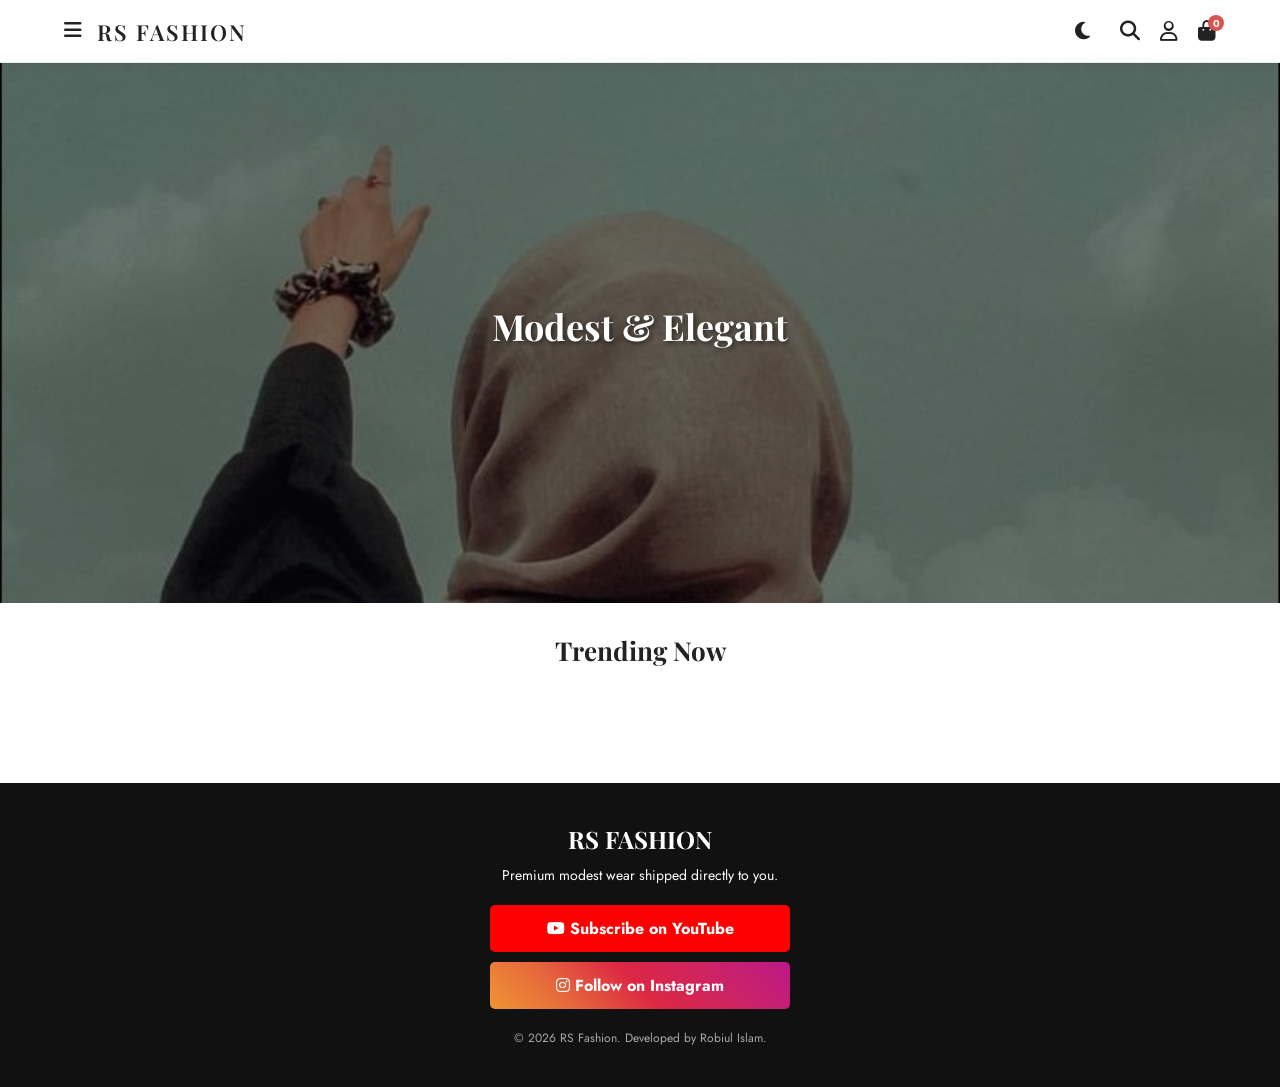
==== commit 90e57b78: "Add files via upload" ====
--- a/index.html
+++ b/index.html
@@ -16,24 +16,16 @@
     </style>
 </head>
 <body>
-
     <header>
         <div class="header-left"><div class="menu-icon" onclick="openSidebar()"><i class="fas fa-bars"></i></div><div class="brand-logo" onclick="navigate('home-view')">RS FASHION</div></div>
         <div class="header-right">
-            <i class="fas fa-moon" id="theme-toggle" onclick="toggleTheme()" style="margin-right: 10px; cursor: pointer;"></i> 
-            <i class="fas fa-search" onclick="toggleSearch()" style="cursor: pointer;"></i> 
-            <i class="far fa-user" onclick="handleUserClick()" style="cursor: pointer;"></i> 
-            <div class="cart-icon-wrap" onclick="navigate('cart-view')" style="cursor: pointer;">
-                <i class="fas fa-shopping-bag"></i><span class="cart-count" id="cart-counter">0</span>
-            </div>
+            <i class="fas fa-moon" id="theme-toggle" onclick="toggleTheme()" style="margin-right: 10px; cursor: pointer;"></i>
+            <i class="fas fa-search" onclick="toggleSearch()" style="cursor: pointer;"></i>
+            <i class="far fa-user" onclick="handleUserClick()" style="cursor: pointer;"></i>
+            <div class="cart-icon-wrap" onclick="navigate('cart-view')" style="cursor: pointer;"><i class="fas fa-shopping-bag"></i><span class="cart-count" id="cart-counter">0</span></div>
         </div>
     </header>
-
-    <div class="search-container" id="search-container">
-        <input type="text" class="search-input" id="search-input" placeholder="Search for products..." onkeyup="filterProducts()">
-        <div class="search-suggestions" id="search-suggestions"></div>
-    </div>
-
+    <div class="search-container" id="search-container"><input type="text" class="search-input" id="search-input" placeholder="Search for products..." onkeyup="filterProducts()"><div class="search-suggestions" id="search-suggestions"></div></div>
     <div class="sidebar-overlay" id="sidebar-overlay" onclick="closeSidebar()"></div>
     <div class="sidebar" id="sidebar">
         <div class="sidebar-header"><h3 style="font-family: 'Playfair Display'">Menu</h3><i class="fas fa-times" style="font-size: 20px; cursor: pointer;" onclick="closeSidebar()"></i></div>
@@ -43,24 +35,13 @@
             <a href="#" onclick="navigate('home-view'); closeSidebar();"><i class="fas fa-tshirt"></i> Products</a>
             <a href="#" onclick="navigate('cart-view'); closeSidebar();"><i class="fas fa-shopping-cart"></i> Cart</a>
             <a href="#" onclick="handleUserClick(); closeSidebar();"><i class="fas fa-user"></i> My Profile</a>
+            <a href="#" onclick="navigate('about-view'); closeSidebar();"><i class="fas fa-info-circle"></i> About Developer</a>
         </div>
         <div style="padding: 20px; text-align: center; font-size: 14px;"><p id="sidebar-user-display">Not Logged In</p></div>
     </div>
 
     <div id="home-view" class="view-section active-view">
-        <div class="slider-container">
-            <div class="slider-wrapper" id="sliderWrapper">
-                <div class="slide" style="background-image: url('slider1.jpg');"><div class="slide-content"><h1>Modest & Elegant</h1></div></div>
-                <div class="slide" style="background-image: url('slider2.jpg');"><div class="slide-content"><h1>Premium Quality</h1></div></div>
-            </div>
-        </div>
-        <h2 class="section-title">Shop by Category</h2>
-        <section class="categories">
-            <div class="category-item"><img src="cat1.jpg" class="category-img"><p class="category-name">Chiffon</p></div>
-            <div class="category-item"><img src="cat2.jpg" class="category-img"><p class="category-name">Cotton</p></div>
-            <div class="category-item"><img src="cat3.jpg" class="category-img"><p class="category-name">Abayas</p></div>
-            <div class="category-item"><img src="cat4.jpg" class="category-img"><p class="category-name">Undercaps</p></div>
-        </section>
+        <div class="slider-container"><div class="slider-wrapper" id="sliderWrapper"><div class="slide" style="background-image: url('slider1.jpg');"><div class="slide-content"><h1>Modest & Elegant</h1></div></div><div class="slide" style="background-image: url('slider2.jpg');"><div class="slide-content"><h1>Premium Quality</h1></div></div></div></div>
         <h2 class="section-title">Trending Now</h2><div class="products-grid" id="products-grid"></div>
     </div>
 
@@ -71,12 +52,11 @@
                 <p style="color: var(--text-gray); font-size: 13px; margin-bottom: 5px;" id="pd-id">Product ID: </p>
                 <h1 class="detail-title" id="pd-title">Product Name</h1>
                 <p class="detail-price" id="pd-price">₹0</p>
-                <ul class="features"><li><i class="fas fa-check-circle"></i> Premium Quality Fabric</li><li><i class="fas fa-check-circle"></i> Cash on Delivery (COD) Available</li><li><i class="fas fa-check-circle"></i> UPI Payments Accepted</li></ul>
+                <ul class="features" id="pd-features"></ul>
                 <div class="btn-group"><button class="btn-add" onclick="addToCartFromDetail()">Add to Cart</button><button class="btn-buy" onclick="openCheckoutModal('single')">Buy Now</button></div>
             </div>
         </div>
     </div>
-
     <div id="cart-view" class="view-section">
         <div class="cart-container"><h2 class="section-title">Your Cart</h2><div id="cart-items-container"></div><div class="cart-total" id="cart-total">Total: ₹0</div><button class="order-all-btn" onclick="openCheckoutModal('cart')"><i class="fas fa-shopping-cart"></i> Checkout All Items</button></div>
     </div>
@@ -94,46 +74,40 @@
             </div>
         </div>
     </div>
+
+    <div id="about-view" class="view-section">
+        <div class="about-container">
+            <h2 class="section-title">About Developer</h2>
+            <div class="dev-card" style="text-align: center; padding:20px; background:var(--card-bg); border-radius:10px; border:1px solid var(--border-color, #eee);">
+                <img src="robiul.png" alt="Robiul Islam" style="width:100px; height:100px; border-radius:50%; object-fit:cover; border:3px solid #c5a880;">
+                <h3 style="margin-top: 15px;">Hi, my name is Robiul Islam</h3>
+                <p style="color:var(--text-gray); margin-top:10px;">I made this elegant website to help businesses grow their online presence smoothly.</p>
+                <div style="text-align: left; margin-top:20px; background:rgba(0,0,0,0.03); padding:15px; border-radius:8px;">
+                    <p><strong><i class="fas fa-envelope" style="color:#c5a880;"></i> Email:</strong> robiulislam2867@gmail.com</p>
+                </div>
+            </div>
+        </div>
+    </div>
     <div id="login-modal" class="modal">
-        <div class="modal-content">
-            <span class="close-modal" onclick="closeLogin()">&times;</span>
-            <h2 style="font-family: 'Playfair Display'; margin-bottom: 20px;">User Login</h2>
-            <input type="text" id="login-name" placeholder="Full Name" style="width: 100%; padding: 12px; margin-bottom: 15px; border: 1px solid #ddd; border-radius: 5px;">
-            <input type="tel" id="login-number" placeholder="Mobile Number" style="width: 100%; padding: 12px; margin-bottom: 15px; border: 1px solid #ddd; border-radius: 5px;">
-            <button onclick="processLogin()" style="width: 100%; padding: 12px; background: #1e1e2d; color: white; border: none; border-radius: 5px; font-weight: bold;">Login / Generate ID</button>
-        </div>
+        <div class="modal-content"><span class="close-modal" onclick="closeLogin()">&times;</span><h2 style="font-family: 'Playfair Display'; margin-bottom: 20px;">User Login</h2><input type="text" id="login-name" placeholder="Full Name" style="width: 100%; padding: 12px; margin-bottom: 15px; border: 1px solid #ddd; border-radius: 5px;"><input type="tel" id="login-number" placeholder="Mobile Number" style="width: 100%; padding: 12px; margin-bottom: 15px; border: 1px solid #ddd; border-radius: 5px;"><button onclick="processLogin()" style="width: 100%; padding: 12px; background: #1e1e2d; color: white; border: none; border-radius: 5px; font-weight: bold;">Login / Generate ID</button></div>
     </div>
 
     <div id="checkout-modal" class="modal">
         <div class="modal-content" style="max-height: 90vh; overflow-y: auto;">
-            <span class="close-modal" onclick="closeCheckout()">&times;</span>
-            <h2 style="font-family: 'Playfair Display'; margin-bottom: 15px;">Complete Order</h2>
+            <span class="close-modal" onclick="closeCheckout()">&times;</span><h2 style="font-family: 'Playfair Display'; margin-bottom: 15px;">Complete Order</h2>
             <form id="checkout-form">
                 <p style="font-size: 13px; font-weight: bold; margin-bottom: 5px;">Shipping Details</p>
                 <input type="text" id="chk-add1" placeholder="Address Line 1 (House, Street)" required style="width: 100%; padding: 12px; margin-bottom: 10px; border: 1px solid #ddd; border-radius: 5px;">
                 <input type="text" id="chk-add2" placeholder="Area / Landmark" style="width: 100%; padding: 12px; margin-bottom: 10px; border: 1px solid #ddd; border-radius: 5px;">
                 <input type="text" id="chk-pin" placeholder="Pincode" required style="width: 100%; padding: 12px; margin-bottom: 15px; border: 1px solid #ddd; border-radius: 5px;">
-                
-                <div style="background: rgba(197, 168, 128, 0.1); padding: 15px; border-radius: 8px; border: 1px solid #ddd; margin-bottom: 15px;">
-                    <p style="font-weight: bold; margin-bottom: 10px; font-size: 14px;"><i class="fas fa-wallet"></i> Payment Method:</p>
-                    
-                    <label style="display: flex; align-items: center; gap: 10px; margin-bottom: 10px; cursor: pointer;">
-                        <input type="radio" name="payment_method" value="COD" checked onchange="document.getElementById('upi-proof-section').style.display='none'">
-                        <span>Cash on Delivery (COD)</span>
-                    </label>
-                    
-                    <label style="display: flex; align-items: center; gap: 10px; cursor: pointer;">
-                        <input type="radio" name="payment_method" value="UPI" onchange="document.getElementById('upi-proof-section').style.display='block'">
-                        <span>Pay Online (UPI)</span>
-                    </label>
-
-                    <div id="upi-proof-section" style="display: none; margin-top: 15px; padding: 15px; border: 1px dashed #6528F7; border-radius: 8px; background: rgba(101, 40, 247, 0.05); text-align: center;">
-                        <p style="font-size: 14px; font-weight: bold; color: #6528F7; margin-bottom: 10px;">Please pay ₹<span id="display-upi-total">0</span> to <b>YOUR_UPI_ID@okaxis</b></p>
-                        <p style="font-size: 12px; font-weight: bold; color: #d9534f; margin-bottom: 5px;"><i class="fas fa-camera"></i> Upload Payment Screenshot (Required)</p>
-                        <input type="file" id="upi-screenshot" accept="image/*" style="width: 100%; font-size: 12px;">
-                    </div>
+                <div style="margin-bottom: 15px; display: flex; gap: 10px;"><input type="text" id="chk-coupon" placeholder="Enter Coupon Code" style="flex:1; padding: 12px; border: 1px solid #ddd; border-radius: 5px;"><button type="button" onclick="applyCouponCode()" style="padding: 12px 20px; background: #c5a880; color: white; border: none; border-radius: 5px; font-weight: bold;">Apply</button></div>
+                <div id="checkout-summary" style="margin-bottom: 15px; font-size: 14px; font-weight: bold; text-align: right; background: rgba(0,0,0,0.02); padding:10px; border-radius:5px;">Subtotal: ₹<span id="chk-subtotal">0</span><br><span id="chk-discount-row" style="color: #1bc5bd; display: none;">Coupon Discount: -₹<span id="chk-discount">0</span><br></span>Total to Pay: ₹<span id="chk-final-total" style="color:#f64e60; font-size:16px;">0</span></div>
+                <div style="background: rgba(197, 168, 128, 0.1); padding: 15px; border-radius: 8px; border: 1px solid #ddd; margin-bottom: 15px; text-align: left;">
+                    <p style="font-weight: bold; margin-bottom: 10px; font-size: 14px;"><i class="fas fa-wallet"></i> Payment Method:</p><p id="upi-only-warning" style="display:none; color:#d9534f; font-size:12px; font-weight:bold; margin-bottom:10px;">⚠️ One or more items require Prepaid (UPI) payment.</p>
+                    <label id="cod-label" style="display: flex; align-items: center; gap: 10px; margin-bottom: 10px; cursor: pointer;"><input type="radio" name="payment_method" value="COD" checked onchange="document.getElementById('upi-proof-section').style.display='none'"><span>Cash on Delivery (COD)</span></label>
+                    <label style="display: flex; align-items: center; gap: 10px; cursor: pointer;"><input type="radio" name="payment_method" value="UPI" onchange="document.getElementById('upi-proof-section').style.display='block'"><span>Pay Online (UPI)</span></label>
+                    <div id="upi-proof-section" style="display: none; margin-top: 15px; padding: 15px; border: 1px dashed #6528F7; border-radius: 8px; background: rgba(101, 40, 247, 0.05); text-align: center;"><p style="font-size: 14px; font-weight: bold; color: #6528F7; margin-bottom: 10px;">Please pay ₹<span id="display-upi-total">0</span> to <b id="display-upi-id">...</b></p><p style="font-size: 12px; font-weight: bold; color: #d9534f; margin-bottom: 5px;"><i class="fas fa-camera"></i> Upload Payment Screenshot (Required)</p><input type="file" id="upi-screenshot" accept="image/*" style="width: 100%; font-size: 12px;"></div>
                 </div>
-
                 <button type="submit" id="order-now-btn" style="width: 100%; padding: 15px; background: #1e1e2d; color: white; border: none; border-radius: 8px; font-weight: bold; font-size: 16px;">Order Now</button>
             </form>
         </div>
@@ -142,6 +116,10 @@
     <footer>
         <h2 style="font-family: 'Playfair Display'; margin-bottom: 10px;">RS FASHION</h2>
         <p style="font-size: 14px; margin-bottom: 20px;">Premium modest wear shipped directly to you.</p>
+        <div class="footer-social-box" style="display:flex; flex-direction:column; gap:10px; align-items:center;">
+            <a href="https://youtube.com/@r.s_saru_vlog?si=G0fs6vu89ByI4r6C" target="_blank" style="padding:12px 20px; background:#ff0000; color:white; text-decoration:none; border-radius:5px; font-weight:bold; width:80%; max-width:300px;"><i class="fab fa-youtube"></i> Subscribe on YouTube</a>
+            <a href="https://www.instagram.com/rs__fashion____009?igsh=d3JtYnpoMmZ5a3Ri" target="_blank" style="padding:12px 20px; background:linear-gradient(45deg, #f09433, #e6683c, #dc2743, #cc2366, #bc1888); color:white; text-decoration:none; border-radius:5px; font-weight:bold; width:80%; max-width:300px;"><i class="fab fa-instagram"></i> Follow on Instagram</a>
+        </div>
         <p style="font-size: 12px; color: #aaa; margin-top: 20px;">© 2026 RS Fashion. Developed by Robiul Islam.</p>
     </footer>
 
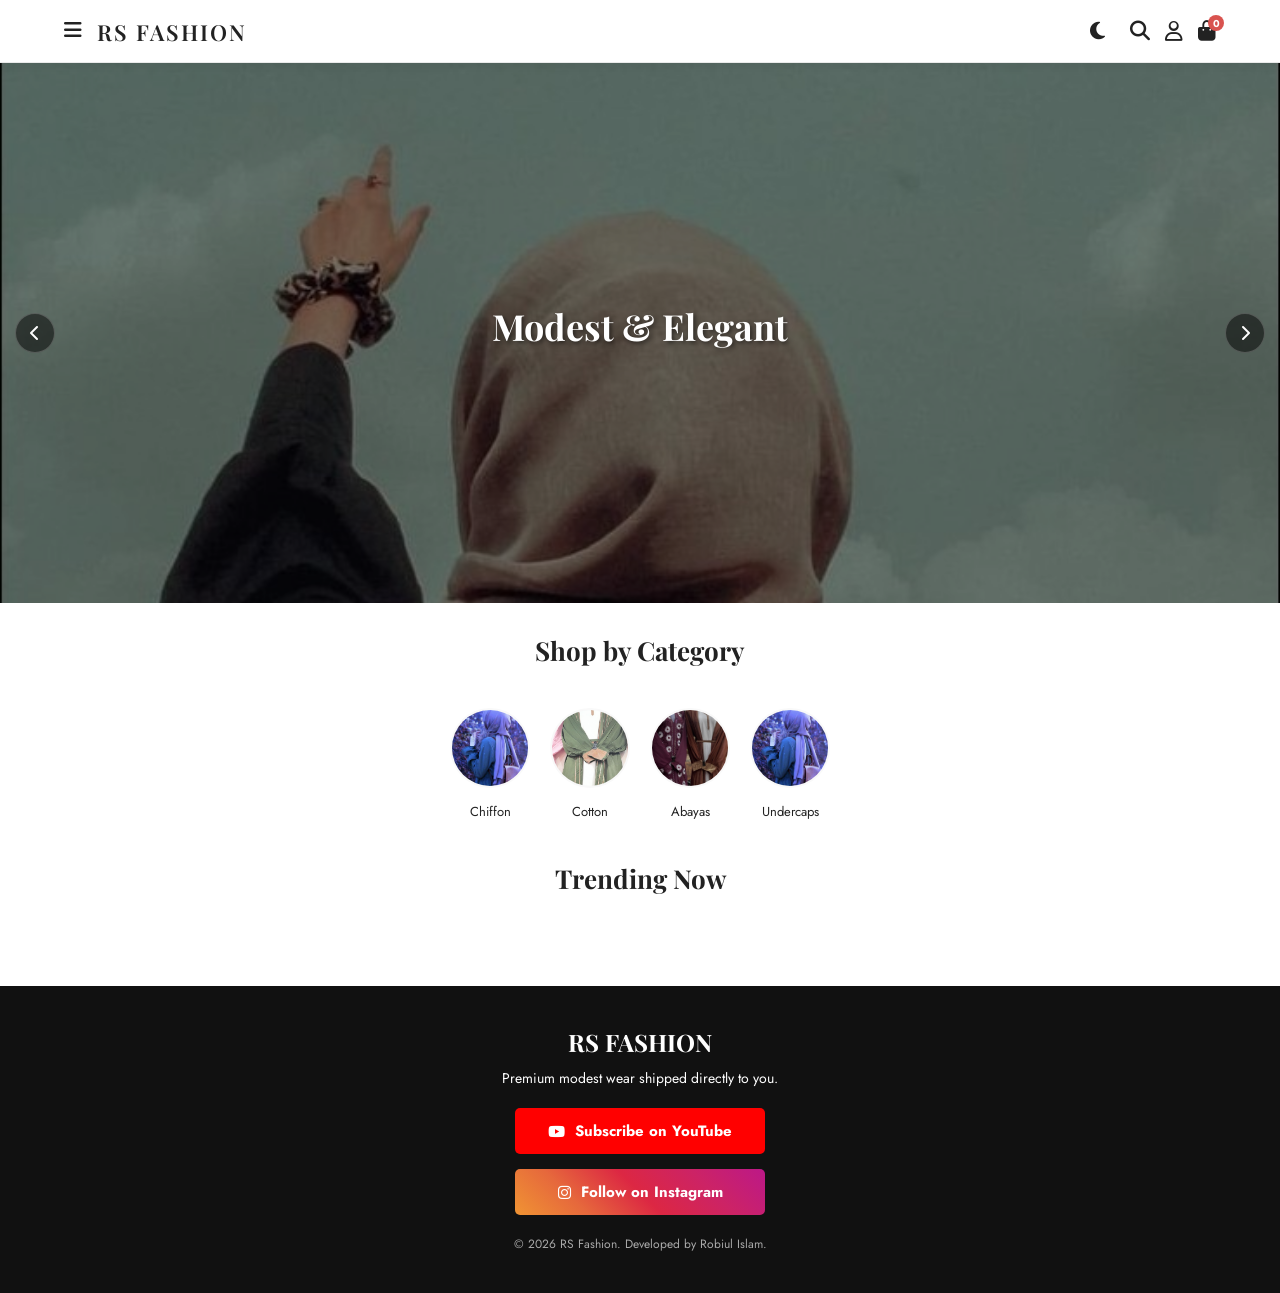
==== commit 0eea0c50: "update" ====
--- a/index.html
+++ b/index.html
@@ -7,59 +7,86 @@
     <link href="https://fonts.googleapis.com/css2?family=Jost:wght@300;400;500;600&family=Playfair+Display:ital,wght@0,400;0,600;1,400&display=swap" rel="stylesheet">
     <link rel="stylesheet" href="https://cdnjs.cloudflare.com/ajax/libs/font-awesome/6.4.0/css/all.min.css">
     <link rel="stylesheet" href="style.css">
-    <style>
-        body.dark-mode { background-color: #121212; color: #f1f1f1; }
-        body.dark-mode header, body.dark-mode footer, body.dark-mode .sidebar { background-color: #1a1a1a; color: #f1f1f1; border-color: #333; }
-        body.dark-mode .modal-content, body.dark-mode .product-card, body.dark-mode .dev-card { background-color: #1e1e1e; color: #f1f1f1; border: 1px solid #333; }
-        body.dark-mode input, body.dark-mode textarea { background-color: #333; color: white; border-color: #444; }
-        body.dark-mode h1, body.dark-mode h2, body.dark-mode h3, body.dark-mode p { color: #f1f1f1 !important; }
-    </style>
 </head>
 <body>
     <header>
         <div class="header-left"><div class="menu-icon" onclick="openSidebar()"><i class="fas fa-bars"></i></div><div class="brand-logo" onclick="navigate('home-view')">RS FASHION</div></div>
         <div class="header-right">
-            <i class="fas fa-moon" id="theme-toggle" onclick="toggleTheme()" style="margin-right: 10px; cursor: pointer;"></i>
-            <i class="fas fa-search" onclick="toggleSearch()" style="cursor: pointer;"></i>
-            <i class="far fa-user" onclick="handleUserClick()" style="cursor: pointer;"></i>
-            <div class="cart-icon-wrap" onclick="navigate('cart-view')" style="cursor: pointer;"><i class="fas fa-shopping-bag"></i><span class="cart-count" id="cart-counter">0</span></div>
+            <i class="fas fa-moon" id="theme-toggle" onclick="toggleTheme()" style="margin-right: 10px;"></i>
+            <i class="fas fa-search" onclick="toggleSearch()"></i>
+            <i class="far fa-user" onclick="handleUserClick()"></i>
+            <div class="cart-icon-wrap" onclick="navigate('cart-view')"><i class="fas fa-shopping-bag"></i><span class="cart-count" id="cart-counter">0</span></div>
         </div>
     </header>
+
     <div class="search-container" id="search-container"><input type="text" class="search-input" id="search-input" placeholder="Search for products..." onkeyup="filterProducts()"><div class="search-suggestions" id="search-suggestions"></div></div>
+    
     <div class="sidebar-overlay" id="sidebar-overlay" onclick="closeSidebar()"></div>
     <div class="sidebar" id="sidebar">
         <div class="sidebar-header"><h3 style="font-family: 'Playfair Display'">Menu</h3><i class="fas fa-times" style="font-size: 20px; cursor: pointer;" onclick="closeSidebar()"></i></div>
         <div class="sidebar-links">
             <a href="#" onclick="toggleSearch(); closeSidebar();"><i class="fas fa-search"></i> Search</a>
             <a href="#" onclick="navigate('home-view'); closeSidebar();"><i class="fas fa-home"></i> Home</a>
-            <a href="#" onclick="navigate('home-view'); closeSidebar();"><i class="fas fa-tshirt"></i> Products</a>
+            <a href="#" onclick="navigate('shop-view'); closeSidebar();"><i class="fas fa-tshirt"></i> All Products</a>
             <a href="#" onclick="navigate('cart-view'); closeSidebar();"><i class="fas fa-shopping-cart"></i> Cart</a>
+            <a href="#" onclick="navigate('orders-view'); closeSidebar();"><i class="fas fa-box"></i> My Orders</a>
             <a href="#" onclick="handleUserClick(); closeSidebar();"><i class="fas fa-user"></i> My Profile</a>
+            <a href="#" onclick="navigate('chat-view'); closeSidebar();"><i class="fas fa-headset"></i> Live Support</a>
             <a href="#" onclick="navigate('about-view'); closeSidebar();"><i class="fas fa-info-circle"></i> About Developer</a>
         </div>
         <div style="padding: 20px; text-align: center; font-size: 14px;"><p id="sidebar-user-display">Not Logged In</p></div>
     </div>
 
     <div id="home-view" class="view-section active-view">
-        <div class="slider-container"><div class="slider-wrapper" id="sliderWrapper"><div class="slide" style="background-image: url('slider1.jpg');"><div class="slide-content"><h1>Modest & Elegant</h1></div></div><div class="slide" style="background-image: url('slider2.jpg');"><div class="slide-content"><h1>Premium Quality</h1></div></div></div></div>
-        <h2 class="section-title">Trending Now</h2><div class="products-grid" id="products-grid"></div>
+        <div class="slider-container">
+            <div class="slider-btn left" onclick="prevHomeSlide()"><i class="fas fa-chevron-left"></i></div>
+            <div class="slider-btn right" onclick="nextHomeSlide()"><i class="fas fa-chevron-right"></i></div>
+            <div class="slider-wrapper" id="sliderWrapper">
+                <div class="slide" style="background-image: url('slider1.jpg');"><div class="slide-content"><h1>Modest & Elegant</h1></div></div>
+                <div class="slide" style="background-image: url('slider2.jpg');"><div class="slide-content"><h1>Premium Quality</h1></div></div>
+                <div class="slide" style="background-image: url('slider3.jpg');"><div class="slide-content"><h1>New Collection</h1></div></div>
+            </div>
+        </div>
+        <h2 class="section-title">Shop by Category</h2>
+        <div class="categories" id="home-categories">
+            <div class="category-item" onclick="document.getElementById('search-input').value='Chiffon'; toggleSearch(); filterProducts();"><img src="cat1.jpg" class="category-img"><p style="font-size:13px; margin-top:8px;">Chiffon</p></div>
+            <div class="category-item" onclick="document.getElementById('search-input').value='Cotton'; toggleSearch(); filterProducts();"><img src="cat2.jpg" class="category-img"><p style="font-size:13px; margin-top:8px;">Cotton</p></div>
+            <div class="category-item" onclick="document.getElementById('search-input').value='Abayas'; toggleSearch(); filterProducts();"><img src="cat3.jpg" class="category-img"><p style="font-size:13px; margin-top:8px;">Abayas</p></div>
+            <div class="category-item" onclick="document.getElementById('search-input').value='Undercaps'; toggleSearch(); filterProducts();"><img src="cat1.jpg" class="category-img"><p style="font-size:13px; margin-top:8px;">Undercaps</p></div>
+        </div>
+        <h2 class="section-title">Trending Now</h2><div class="products-grid" id="home-grid"></div>
     </div>
-
+    
+    <div id="shop-view" class="view-section">
+        <h2 class="section-title">All Products</h2>
+        <div class="products-grid" id="shop-grid"></div>
+    </div>
     <div id="product-view" class="view-section">
         <div class="product-detail-container">
-            <div class="detail-img-box"><img id="pd-img" src="" alt="Product"></div>
+            <div class="detail-img-box" style="position: relative;">
+                <div class="gallery-arrow left" id="gal-left" onclick="prevGalleryImage()" style="display:none;"><i class="fas fa-chevron-left"></i></div>
+                <div class="gallery-arrow right" id="gal-right" onclick="nextGalleryImage()" style="display:none;"><i class="fas fa-chevron-right"></i></div>
+                <img id="pd-img" src="" alt="Product">
+            </div>
             <div class="detail-info-box">
                 <p style="color: var(--text-gray); font-size: 13px; margin-bottom: 5px;" id="pd-id">Product ID: </p>
                 <h1 class="detail-title" id="pd-title">Product Name</h1>
                 <p class="detail-price" id="pd-price">₹0</p>
                 <ul class="features" id="pd-features"></ul>
-                <div class="btn-group"><button class="btn-add" onclick="addToCartFromDetail()">Add to Cart</button><button class="btn-buy" onclick="openCheckoutModal('single')">Buy Now</button></div>
+                <div class="btn-group">
+                    <button class="btn-add" onclick="addToCartFromDetail()">Add to Cart</button>
+                    <button class="btn-buy" onclick="openCheckoutModal('single')">Buy Now</button>
+                </div>
+                <button class="btn-share" onclick="shareProduct()"><i class="fab fa-whatsapp"></i> Share with a Friend</button>
             </div>
         </div>
+        <h2 class="section-title" style="margin-top: 50px;">You May Also Like</h2>
+        <div class="products-grid" id="suggested-products-grid"></div>
     </div>
-    <div id="cart-view" class="view-section">
-        <div class="cart-container"><h2 class="section-title">Your Cart</h2><div id="cart-items-container"></div><div class="cart-total" id="cart-total">Total: ₹0</div><button class="order-all-btn" onclick="openCheckoutModal('cart')"><i class="fas fa-shopping-cart"></i> Checkout All Items</button></div>
-    </div>
+
+    <div id="cart-view" class="view-section"><div class="cart-container"><h2 class="section-title">Your Cart</h2><div id="cart-items-container"></div><div class="cart-total" id="cart-total">Total: ₹0</div><button class="order-all-btn" onclick="openCheckoutModal('cart')"><i class="fas fa-shopping-cart"></i> Checkout All Items</button></div></div>
+
+    <div id="orders-view" class="view-section"><div class="about-container"><h2 class="section-title">My Orders</h2><div id="order-history-list" style="text-align: left; margin-top: 15px;"></div></div></div>
 
     <div id="profile-view" class="view-section">
         <div class="about-container">
@@ -67,10 +94,27 @@
             <div class="dev-card" style="text-align: center;">
                 <div style="width: 80px; height: 80px; background: #c5a880; color: white; border-radius: 50%; display: flex; align-items: center; justify-content: center; font-size: 32px; margin: 0 auto 15px;"><i class="fas fa-user"></i></div>
                 <h3 id="prof-name">Name</h3><p style="margin-bottom: 15px;">User ID: <strong id="prof-id">...</strong></p>
-                <div class="contact-info" style="text-align: left;"><p><strong><i class="fas fa-phone"></i> Mobile:</strong> <span id="prof-phone">...</span></p></div>
-                <h3 style="margin-top: 25px; text-align: left; border-bottom: 1px solid #eee; padding-bottom: 10px;">My Orders</h3>
-                <div id="order-history-list" style="text-align: left; margin-top: 15px;"></div>
-                <button onclick="logoutUser()" style="margin-top: 20px; padding: 12px; background: #d9534f; color: white; border: none; border-radius: 5px; width: 100%; font-weight: bold;">Logout</button>
+                <div class="contact-info" style="text-align: left; margin-bottom: 20px;"><p><strong><i class="fas fa-phone"></i> Mobile:</strong> <span id="prof-phone">...</span></p></div>
+                <button onclick="navigate('orders-view')" style="padding: 12px; background: var(--light-bg); color: var(--text-main); border: 1px solid var(--border-color); border-radius: 8px; width: 100%; font-weight: bold; font-size:16px; margin-bottom:10px;"><i class="fas fa-box"></i> View Order History</button>
+                <button onclick="logoutUser()" style="padding: 12px; background: #d9534f; color: white; border: none; border-radius: 8px; width: 100%; font-weight: bold; font-size:16px;">Logout</button>
+            </div>
+        </div>
+    </div>
+    
+    <div id="chat-view" class="view-section">
+        <div class="about-container">
+            <div class="chat-container">
+                <div class="chat-header-premium">
+                    <div style="width:45px; height:45px; background:#c5a880; border-radius:50%; display:flex; align-items:center; justify-content:center; font-size:22px;">🎧</div>
+                    <div><h3 style="margin:0;">Concierge Support</h3><p style="margin:0; font-size:12px; color:#ddd;">We usually reply instantly</p></div>
+                </div>
+                <div class="chat-messages-area" id="user-chat-box"></div>
+                <div class="chat-input-box" id="user-chat-input-wrapper" style="display:none;">
+                    <i class="fas fa-image" style="font-size:24px; color:#c5a880; cursor:pointer;" onclick="document.getElementById('user-chat-img').click()"></i>
+                    <input type="file" id="user-chat-img" accept="image/*" style="display:none;" onchange="sendUserChatImage(event)">
+                    <input type="text" id="user-chat-input" placeholder="Type your message...">
+                    <button class="chat-send-btn" onclick="sendUserMessage()"><i class="fas fa-paper-plane"></i></button>
+                </div>
             </div>
         </div>
     </div>
@@ -78,37 +122,59 @@
     <div id="about-view" class="view-section">
         <div class="about-container">
             <h2 class="section-title">About Developer</h2>
-            <div class="dev-card" style="text-align: center; padding:20px; background:var(--card-bg); border-radius:10px; border:1px solid var(--border-color, #eee);">
+            <div class="dev-card" style="text-align: center;">
                 <img src="robiul.png" alt="Robiul Islam" style="width:100px; height:100px; border-radius:50%; object-fit:cover; border:3px solid #c5a880;">
                 <h3 style="margin-top: 15px;">Hi, my name is Robiul Islam</h3>
                 <p style="color:var(--text-gray); margin-top:10px;">I made this elegant website to help businesses grow their online presence smoothly.</p>
-                <div style="text-align: left; margin-top:20px; background:rgba(0,0,0,0.03); padding:15px; border-radius:8px;">
-                    <p><strong><i class="fas fa-envelope" style="color:#c5a880;"></i> Email:</strong> robiulislam2867@gmail.com</p>
+                <div style="text-align: left; margin-top:20px; background:var(--light-bg); padding:15px; border-radius:8px; border:1px solid var(--border-color);">
+                    <p><strong><i class="fas fa-envelope" style="color:#c5a880;"></i> Email:</strong> robiulislam786786u@gmail.com</p>
                 </div>
+                <button onclick="window.location.href='mailto:robiulislam786786u@gmail.com'" style="margin-top:15px; padding:10px 20px; background:#c5a880; color:white; border:none; border-radius:5px; font-weight:bold;">Contact Me</button>
             </div>
         </div>
     </div>
-    <div id="login-modal" class="modal">
-        <div class="modal-content"><span class="close-modal" onclick="closeLogin()">&times;</span><h2 style="font-family: 'Playfair Display'; margin-bottom: 20px;">User Login</h2><input type="text" id="login-name" placeholder="Full Name" style="width: 100%; padding: 12px; margin-bottom: 15px; border: 1px solid #ddd; border-radius: 5px;"><input type="tel" id="login-number" placeholder="Mobile Number" style="width: 100%; padding: 12px; margin-bottom: 15px; border: 1px solid #ddd; border-radius: 5px;"><button onclick="processLogin()" style="width: 100%; padding: 12px; background: #1e1e2d; color: white; border: none; border-radius: 5px; font-weight: bold;">Login / Generate ID</button></div>
-    </div>
 
+    <div id="login-modal" class="modal"><div class="modal-content"><span class="close-modal" onclick="closeLogin()">&times;</span><h2 style="font-family: 'Playfair Display'; margin-bottom: 20px;">Login</h2><input type="text" id="login-name" placeholder="Full Name" required><input type="tel" id="login-number" placeholder="Mobile Number" required><button onclick="processLogin()" style="width: 100%; padding: 12px; background: #1e1e2d; color: white; border: none; border-radius: 5px; font-weight: bold;">Login / Create Account</button></div></div>
+    
     <div id="checkout-modal" class="modal">
         <div class="modal-content" style="max-height: 90vh; overflow-y: auto;">
-            <span class="close-modal" onclick="closeCheckout()">&times;</span><h2 style="font-family: 'Playfair Display'; margin-bottom: 15px;">Complete Order</h2>
+            <span class="close-modal" onclick="closeCheckout()">&times;</span>
+            <h2 style="font-family: 'Playfair Display'; margin-bottom: 15px;">Complete Order</h2>
             <form id="checkout-form">
                 <p style="font-size: 13px; font-weight: bold; margin-bottom: 5px;">Shipping Details</p>
-                <input type="text" id="chk-add1" placeholder="Address Line 1 (House, Street)" required style="width: 100%; padding: 12px; margin-bottom: 10px; border: 1px solid #ddd; border-radius: 5px;">
-                <input type="text" id="chk-add2" placeholder="Area / Landmark" style="width: 100%; padding: 12px; margin-bottom: 10px; border: 1px solid #ddd; border-radius: 5px;">
-                <input type="text" id="chk-pin" placeholder="Pincode" required style="width: 100%; padding: 12px; margin-bottom: 15px; border: 1px solid #ddd; border-radius: 5px;">
-                <div style="margin-bottom: 15px; display: flex; gap: 10px;"><input type="text" id="chk-coupon" placeholder="Enter Coupon Code" style="flex:1; padding: 12px; border: 1px solid #ddd; border-radius: 5px;"><button type="button" onclick="applyCouponCode()" style="padding: 12px 20px; background: #c5a880; color: white; border: none; border-radius: 5px; font-weight: bold;">Apply</button></div>
-                <div id="checkout-summary" style="margin-bottom: 15px; font-size: 14px; font-weight: bold; text-align: right; background: rgba(0,0,0,0.02); padding:10px; border-radius:5px;">Subtotal: ₹<span id="chk-subtotal">0</span><br><span id="chk-discount-row" style="color: #1bc5bd; display: none;">Coupon Discount: -₹<span id="chk-discount">0</span><br></span>Total to Pay: ₹<span id="chk-final-total" style="color:#f64e60; font-size:16px;">0</span></div>
-                <div style="background: rgba(197, 168, 128, 0.1); padding: 15px; border-radius: 8px; border: 1px solid #ddd; margin-bottom: 15px; text-align: left;">
-                    <p style="font-weight: bold; margin-bottom: 10px; font-size: 14px;"><i class="fas fa-wallet"></i> Payment Method:</p><p id="upi-only-warning" style="display:none; color:#d9534f; font-size:12px; font-weight:bold; margin-bottom:10px;">⚠️ One or more items require Prepaid (UPI) payment.</p>
-                    <label id="cod-label" style="display: flex; align-items: center; gap: 10px; margin-bottom: 10px; cursor: pointer;"><input type="radio" name="payment_method" value="COD" checked onchange="document.getElementById('upi-proof-section').style.display='none'"><span>Cash on Delivery (COD)</span></label>
-                    <label style="display: flex; align-items: center; gap: 10px; cursor: pointer;"><input type="radio" name="payment_method" value="UPI" onchange="document.getElementById('upi-proof-section').style.display='block'"><span>Pay Online (UPI)</span></label>
-                    <div id="upi-proof-section" style="display: none; margin-top: 15px; padding: 15px; border: 1px dashed #6528F7; border-radius: 8px; background: rgba(101, 40, 247, 0.05); text-align: center;"><p style="font-size: 14px; font-weight: bold; color: #6528F7; margin-bottom: 10px;">Please pay ₹<span id="display-upi-total">0</span> to <b id="display-upi-id">...</b></p><p style="font-size: 12px; font-weight: bold; color: #d9534f; margin-bottom: 5px;"><i class="fas fa-camera"></i> Upload Payment Screenshot (Required)</p><input type="file" id="upi-screenshot" accept="image/*" style="width: 100%; font-size: 12px;"></div>
+                <input type="text" id="chk-name" placeholder="Full Name" required readonly style="opacity:0.7;">
+                <input type="tel" id="chk-phone" placeholder="Mobile Number" required readonly style="opacity:0.7;">
+                <input type="text" id="chk-add1" placeholder="Address Line 1" required>
+                <input type="text" id="chk-add2" placeholder="Landmark">
+                <input type="text" id="chk-pin" placeholder="Pincode" required>
+                
+                <div style="margin-bottom: 15px; display: flex; gap: 10px;">
+                    <input type="text" id="chk-coupon" placeholder="Coupon Code" style="flex:1; margin-bottom:0;">
+                    <button type="button" onclick="applyCouponCode()" style="padding: 12px 20px; background: #c5a880; color: white; border: none; border-radius: 5px; font-weight: bold; cursor:pointer;">Apply</button>
                 </div>
-                <button type="submit" id="order-now-btn" style="width: 100%; padding: 15px; background: #1e1e2d; color: white; border: none; border-radius: 8px; font-weight: bold; font-size: 16px;">Order Now</button>
+                
+                <div id="checkout-summary" style="margin-bottom: 15px; font-size: 14px; font-weight: bold; text-align: right; background: var(--light-bg); padding:10px; border-radius:5px;">
+                    Subtotal: ₹<span id="chk-subtotal">0</span><br>
+                    <span id="chk-discount-row" style="color: #1bc5bd; display: none;">Coupon Discount: -₹<span id="chk-discount">0</span><br></span>
+                    Total to Pay: ₹<span id="chk-final-total" style="color:#f64e60; font-size:16px;">0</span>
+                </div>
+                
+                <div style="margin-bottom: 20px;">
+                    <p style="font-weight: bold; margin-bottom: 10px; font-size: 14px;"><i class="fas fa-wallet"></i> Select Payment:</p>
+                    <label id="cod-label" class="payment-card selected" onclick="selectPayment('COD')"><input type="radio" name="payment_method" value="COD" checked><div><h4>Cash on Delivery</h4></div><i id="cod-check" class="fas fa-check-circle" style="color:#c5a880;"></i></label>
+                    <label id="upi-label" class="payment-card" onclick="selectPayment('UPI')"><input type="radio" name="payment_method" value="UPI"><div><h4>Pay Online (UPI)</h4></div><i id="upi-check" class="fas fa-check-circle" style="color:#ddd;"></i></label>
+
+                    <div id="upi-proof-section" style="display: none; margin-top: 15px; padding: 15px; border: 1px dashed #c5a880; border-radius: 8px; text-align: center;">
+                        <p style="font-size: 14px; font-weight: bold; margin-bottom: 10px;">Step 1: Pay ₹<span id="display-upi-total">0</span></p>
+                        <a id="pay-now-btn" href="#" target="_blank" style="display: block; padding: 12px; background: #6528F7; color: white; text-decoration: none; border-radius: 8px; font-weight: bold; margin-bottom: 15px;">Open UPI App</a>
+                        <img id="qr-code-img" src="" style="display: none; margin: 0 auto 15px auto; width: 150px; height: 150px; border-radius: 8px; border: 2px solid var(--border-color);" alt="Scan to Pay">
+                        <p style="font-size: 14px; font-weight: bold; color: #d9534f; margin-bottom: 10px;">Step 2: Upload Proof</p>
+                        <label for="upi-screenshot" id="upload-label" style="display: block; padding: 15px; border: 1px dashed var(--border-color); border-radius: 8px; cursor: pointer;"><span id="upload-text">Tap to attach screenshot</span></label>
+                        <input type="file" id="upi-screenshot" accept="image/*" style="display: none;" onchange="previewScreenshot(event)">
+                        <img id="screenshot-preview" style="width: 100%; max-width: 200px; margin-top: 15px; border-radius: 8px; display: none;">
+                    </div>
+                </div>
+                <button type="submit" id="order-now-btn" style="width: 100%; padding: 16px; background: #c5a880; color: white; border: none; border-radius: 8px; font-weight: bold; font-size: 16px;">Confirm Order</button>
             </form>
         </div>
     </div>
@@ -116,13 +182,12 @@
     <footer>
         <h2 style="font-family: 'Playfair Display'; margin-bottom: 10px;">RS FASHION</h2>
         <p style="font-size: 14px; margin-bottom: 20px;">Premium modest wear shipped directly to you.</p>
-        <div class="footer-social-box" style="display:flex; flex-direction:column; gap:10px; align-items:center;">
-            <a href="https://youtube.com/@r.s_saru_vlog?si=G0fs6vu89ByI4r6C" target="_blank" style="padding:12px 20px; background:#ff0000; color:white; text-decoration:none; border-radius:5px; font-weight:bold; width:80%; max-width:300px;"><i class="fab fa-youtube"></i> Subscribe on YouTube</a>
-            <a href="https://www.instagram.com/rs__fashion____009?igsh=d3JtYnpoMmZ5a3Ri" target="_blank" style="padding:12px 20px; background:linear-gradient(45deg, #f09433, #e6683c, #dc2743, #cc2366, #bc1888); color:white; text-decoration:none; border-radius:5px; font-weight:bold; width:80%; max-width:300px;"><i class="fab fa-instagram"></i> Follow on Instagram</a>
+        <div class="footer-social-box">
+            <a href="https://youtube.com/@r.s_saru_vlog?si=G0fs6vu89ByI4r6C" target="_blank" class="social-btn yt"><i class="fab fa-youtube"></i> Subscribe on YouTube</a>
+            <a href="https://www.instagram.com/rs__fashion____009?igsh=d3JtYnpoMmZ5a3Ri" target="_blank" class="social-btn ig"><i class="fab fa-instagram"></i> Follow on Instagram</a>
         </div>
         <p style="font-size: 12px; color: #aaa; margin-top: 20px;">© 2026 RS Fashion. Developed by Robiul Islam.</p>
     </footer>
-
     <script src="main.js"></script>
 </body>
 </html>
--- a/style.css
+++ b/style.css
@@ -1,104 +1,63 @@
-/* CSS Variables */
-:root {
-    --primary-color: #222222;
-    --accent-color: #c5a880;
-    --bg-color: #ffffff;
-    --card-bg: #ffffff;
-    --text-main: #222222;
-    --text-gray: #666666;
-    --light-bg: #f9f9f9;
-    --border-color: #eaeaea;
-}
+:root { --primary-color: #222222; --accent-color: #c5a880; --bg-color: #ffffff; --card-bg: #ffffff; --text-main: #222222; --text-gray: #666666; --light-bg: #f9f9f9; --border-color: #eaeaea; }
+body.dark-mode { --primary-color: #ffffff; --accent-color: #e0c39a; --bg-color: #121212; --card-bg: #1e1e1e; --text-main: #ffffff; --text-gray: #aaaaaa; --light-bg: #2a2a2a; --border-color: #333333; }
 
-/* Dark Mode Variables */
-body.dark-mode {
-    --primary-color: #ffffff;
-    --accent-color: #e0c39a;
-    --bg-color: #121212;
-    --card-bg: #1e1e1e;
-    --text-main: #ffffff;
-    --text-gray: #aaaaaa;
-    --light-bg: #2a2a2a;
-    --border-color: #333333;
-}
+* { margin: 0; padding: 0; box-sizing: border-box; transition: background 0.4s ease, color 0.4s ease, transform 0.1s ease; -webkit-tap-highlight-color: transparent; }
+button:active, .icon-btn:active, .brand-logo:active, .category-item:active, .sidebar-links a:active, .product-card:active, .slider-btn:active, .gallery-arrow:active { transform: scale(0.98); opacity: 0.9; }
 
-* { margin: 0; padding: 0; box-sizing: border-box; font-family: 'Jost', sans-serif; transition: background-color 0.3s, color 0.3s; }
-body { background-color: var(--bg-color); color: var(--text-main); overflow-x: hidden; }
+body { background-color: var(--bg-color); color: var(--text-main); overflow-x: hidden; font-family: 'Jost', sans-serif; }
 h1, h2, h3, .brand-logo { font-family: 'Playfair Display', serif; }
 
 .view-section { display: none; padding-bottom: 60px; min-height: 80vh; }
 .active-view { display: block; animation: fadeIn 0.4s ease; }
-@keyframes fadeIn { from { opacity: 0; } to { opacity: 1; } }
+@keyframes fadeIn { from { opacity: 0; transform: translateY(10px); } to { opacity: 1; transform: translateY(0); } }
 
-/* Toast Notification */
-.toast-notification {
-    position: fixed; bottom: -60px; left: 50%; transform: translateX(-50%);
-    background: var(--light-bg); color: #25D366; padding: 12px 24px; border-radius: 5px;
-    box-shadow: 0 4px 12px rgba(0,0,0,0.3); font-weight: 500; font-size: 14px;
-    display: flex; align-items: center; gap: 8px; transition: 0.4s ease-in-out; z-index: 3000;
-    white-space: nowrap; max-width: 90%; border: 1px solid var(--border-color);
-}
+.toast-notification { position: fixed; bottom: -60px; left: 50%; transform: translateX(-50%); background: var(--light-bg); color: #25D366; padding: 12px 24px; border-radius: 5px; box-shadow: 0 4px 12px rgba(0,0,0,0.3); font-weight: 500; font-size: 14px; display: flex; align-items: center; gap: 8px; transition: 0.4s ease-in-out; z-index: 3000; white-space: nowrap; max-width: 90%; border: 1px solid var(--border-color); }
 .toast-notification.show { bottom: 30px; }
 
-/* Header & Nav */
 header { display: flex; justify-content: space-between; align-items: center; padding: 15px 5%; border-bottom: 1px solid var(--border-color); position: sticky; top: 0; background: var(--bg-color); z-index: 100; box-shadow: 0 2px 10px rgba(0,0,0,0.05); }
-.header-left { display: flex; align-items: center; gap: 15px; }
-.header-right { display: flex; align-items: center; gap: 20px; }
+.header-left, .header-right { display: flex; align-items: center; gap: 15px; }
 .menu-icon i, .header-right i { font-size: 20px; cursor: pointer; color: var(--text-main); transition: 0.3s; }
 .brand-logo { font-size: 22px; font-weight: 600; letter-spacing: 2px; text-decoration: none; color: var(--text-main); text-transform: uppercase; cursor: pointer; margin-top: 2px;}
-
-/* Cart Icon */
 .cart-icon-wrap { position: relative; cursor: pointer; display: flex; align-items: center; justify-content: center;}
 .cart-count { position: absolute; top: -6px; right: -8px; background: #d9534f; color: white; font-size: 10px; width: 16px; height: 16px; display: flex; align-items: center; justify-content: center; border-radius: 50%; font-weight: bold;}
 
-/* Sidebar */
-.sidebar-overlay { display: none; position: fixed; top: 0; left: 0; width: 100%; height: 100%; background: rgba(0,0,0,0.5); z-index: 1000; }
+.sidebar-overlay { display: none; position: fixed; inset: 0; background: rgba(0,0,0,0.5); z-index: 1000; }
 .sidebar { position: fixed; top: 0; left: -300px; width: 280px; height: 100%; background: var(--bg-color); z-index: 1001; transition: 0.4s ease; box-shadow: 2px 0 10px rgba(0,0,0,0.5); display: flex; flex-direction: column; }
 .sidebar.open { left: 0; }
 .sidebar-header { padding: 20px; background: var(--light-bg); display: flex; justify-content: space-between; align-items: center; border-bottom: 1px solid var(--border-color); }
 .sidebar-links { padding: 20px 0; flex-grow: 1; }
-.sidebar-links a { display: block; padding: 15px 20px; color: var(--text-main); text-decoration: none; font-size: 16px; border-bottom: 1px solid var(--border-color); transition: 0.3s; display: flex; align-items: center; gap: 10px;}
+.sidebar-links a { display: block; padding: 15px 20px; color: var(--text-main); text-decoration: none; font-size: 16px; border-bottom: 1px solid var(--border-color); display: flex; align-items: center; gap: 10px;}
 
-/* Search Bar */
 .search-container { position: relative; display: none; width: 100%; padding: 10px 5%; background: var(--light-bg); border-bottom: 1px solid var(--border-color); z-index: 99;}
 .search-input { width: 100%; padding: 12px; border: 1px solid var(--border-color); border-radius: 5px; font-size: 15px; outline: none; background: var(--card-bg); color: var(--text-main);}
 .search-suggestions { position: absolute; top: 55px; left: 5%; width: 90%; background: var(--card-bg); border: 1px solid var(--border-color); border-radius: 0 0 5px 5px; box-shadow: 0 4px 6px rgba(0,0,0,0.1); z-index: 10; max-height: 250px; overflow-y: auto; display: none; }
 .suggestion-item { padding: 10px 15px; cursor: pointer; border-bottom: 1px solid var(--border-color); display: flex; align-items: center; gap: 10px; color: var(--text-main);}
 .suggestion-item img { width: 50px; height: 50px; border-radius: 5px; object-fit: cover; }
 
-/* Slider & Categories */
-.slider-container { width: 100%; height: 60vh; overflow: hidden; position: relative; }
+.slider-container { width: 100%; height: 60vh; overflow: hidden; position: relative; background: #000; }
 .slider-wrapper { width: 100%; height: 100%; display: flex; transition: transform 0.6s ease-in-out; }
 .slide { min-width: 100%; height: 100%; background-size: cover; background-position: center; display: flex; justify-content: center; align-items: center; color: #fff; text-align: center; position: relative; }
-.slide::after { content: ''; position: absolute; top:0; left:0; width:100%; height:100%; background:rgba(0,0,0,0.4); z-index: 1;}
+.slide::after { content: ''; position: absolute; inset:0; background:rgba(0,0,0,0.4); z-index: 1;}
 .slide-content { position: relative; z-index: 2; }
 .slide h1 { font-size: 36px; margin-bottom: 15px; text-shadow: 2px 2px 4px rgba(0,0,0,0.5); }
-.slider-btn { position: absolute; top: 50%; transform: translateY(-50%); background: rgba(0,0,0,0.3); color: white; width: 35px; height: 60px; display: flex; align-items: center; justify-content: center; cursor: pointer; z-index: 10; font-size: 20px; transition: 0.3s; }
-.slider-btn:hover { background: rgba(0,0,0,0.8); }
-.slider-btn.left { left: 0; border-radius: 0 5px 5px 0; }
-.slider-btn.right { right: 0; border-radius: 5px 0 0 5px; }
+.slider-btn, .gallery-arrow { position: absolute; top: 50%; transform: translateY(-50%); background: rgba(0,0,0,0.5); color: white; width: 40px; height: 40px; display: flex; align-items: center; justify-content: center; border-radius: 50%; cursor: pointer; z-index: 10; font-size: 16px; border: 1px solid rgba(255,255,255,0.2); }
+.slider-btn.left { left: 15px; } .slider-btn.right { right: 15px; }
+.gallery-arrow.left { left: 10px; } .gallery-arrow.right { right: 10px; }
 
 .section-title { text-align: center; font-size: 26px; margin: 30px 0; color: var(--text-main); }
 .categories { display: flex; justify-content: center; gap: 20px; padding: 10px 5%; overflow-x: auto; scrollbar-width: none; }
 .category-item { text-align: center; }
 .category-img { width: 80px; height: 80px; border-radius: 50%; object-fit: cover; border: 2px solid transparent; background: var(--light-bg); }
 
-/* Product Grid */
 .products-grid { display: grid; grid-template-columns: repeat(auto-fit, minmax(160px, 1fr)); gap: 15px; padding: 0 5%; max-width: 1200px; margin: 0 auto; }
-.product-card { background: var(--card-bg); border: 1px solid var(--border-color); border-radius: 8px; overflow: hidden; cursor: pointer; transition: 0.3s; }
+.product-card { background: var(--card-bg); border: 1px solid var(--border-color); border-radius: 8px; overflow: hidden; cursor: pointer; }
 .product-img-wrap { width: 100%; aspect-ratio: 3/4; overflow: hidden; background: var(--light-bg);}
-.product-img-wrap img { width: 100%; height: 100%; object-fit: cover; transition: 0.5s; }
+.product-img-wrap img { width: 100%; height: 100%; object-fit: cover; }
 .product-info { padding: 12px; text-align: center; }
-.p-title { font-size: 14px; font-weight: 500; margin-bottom: 5px; color: var(--text-main); }
-.p-price { font-size: 15px; color: var(--accent-color); font-weight: 600; }
 
-/* Product Detail */
 .product-detail-container { padding: 20px 5%; max-width: 1000px; margin: 0 auto; display: flex; flex-wrap: wrap; gap: 30px; }
-.detail-img-box { flex: 1; min-width: 300px; }
+.detail-img-box { flex: 1; min-width: 300px; position: relative; }
 .detail-img-box img { width: 100%; border-radius: 8px; object-fit: cover; aspect-ratio: 3/4; background: var(--light-bg);}
-.more-images { display: flex; gap: 10px; margin-top: 10px; }
-.thumb { width: 80px; height: 80px; object-fit: cover; border-radius: 5px; cursor: pointer; border: 2px solid transparent; opacity: 0.7; }
-.thumb:hover { opacity: 1; border-color: var(--accent-color); }
 .detail-info-box { flex: 1; min-width: 300px; }
 .detail-title { font-size: 26px; margin-bottom: 5px; color: var(--text-main); }
 .detail-price { font-size: 22px; color: var(--accent-color); font-weight: bold; margin-bottom: 20px; }
@@ -109,15 +68,9 @@
 .btn-add, .btn-buy { flex: 1; padding: 15px; border: none; border-radius: 5px; font-size: 15px; font-weight: bold; cursor: pointer; text-transform: uppercase; }
 .btn-add { background: var(--light-bg); border: 1px solid var(--border-color); color: var(--text-main); }
 .btn-buy { background: var(--primary-color); color: var(--bg-color); }
-
-/* NEW SHARE BUTTON */
-.btn-share { width: 100%; padding: 12px; background: transparent; border: 2px solid #25D366; color: #25D366; border-radius: 5px; font-size: 15px; font-weight: bold; cursor: pointer; margin-bottom: 20px; transition: 0.3s; display: flex; align-items: center; justify-content: center; gap: 8px;}
+.btn-share { width: 100%; padding: 12px; background: transparent; border: 2px solid #25D366; color: #25D366; border-radius: 5px; font-size: 15px; font-weight: bold; cursor: pointer; margin-bottom: 20px; display: flex; align-items: center; justify-content: center; gap: 8px; }
 .btn-share:hover { background: #25D366; color: white; }
 
-.review-section { padding-top: 20px; border-top: 1px solid var(--border-color); }
-.review-box { width: 100%; padding: 10px; border: 1px solid var(--border-color); border-radius: 5px; margin: 10px 0; font-family: 'Jost'; background: var(--card-bg); color: var(--text-main);}
-
-/* Cart & Profile & About */
 .cart-container { padding: 20px 5%; max-width: 800px; margin: 0 auto; }
 .cart-item { display: flex; align-items: center; gap: 15px; padding: 15px; border-bottom: 1px solid var(--border-color); }
 .cart-item img { width: 80px; height: 80px; object-fit: cover; border-radius: 5px; }
@@ -125,23 +78,29 @@
 .order-all-btn { width: 100%; padding: 15px; background: var(--primary-color); color: var(--bg-color); font-size: 16px; border: none; border-radius: 5px; cursor: pointer; font-weight: bold; }
 .about-container { padding: 40px 5%; max-width: 800px; margin: 0 auto; text-align: center; }
 .dev-card { background: var(--card-bg); padding: 30px; border-radius: 10px; margin-top: 20px; border: 1px solid var(--border-color);}
-.dev-photo { width: 120px; height: 120px; border-radius: 50%; object-fit: cover; border: 3px solid var(--accent-color); margin-bottom: 10px;}
-.contact-info { margin-top: 15px; background: var(--light-bg); padding: 15px; border-radius: 5px; border: 1px solid var(--border-color); color: var(--text-main);}
 
-/* Modals */
-.modal { display: none; position: fixed; top: 0; left: 0; width: 100%; height: 100%; background: rgba(0,0,0,0.6); justify-content: center; align-items: center; z-index: 2000; padding: 20px;}
-.modal-content { background: var(--card-bg); padding: 30px; width: 100%; max-width: 380px; border-radius: 8px; text-align: center; position: relative; color: var(--text-main);}
+.modal { display: none; position: fixed; inset: 0; background: rgba(0,0,0,0.6); justify-content: center; align-items: center; z-index: 2000; padding: 20px;}
+.modal-content { background: var(--card-bg); padding: 30px; width: 100%; max-width: 380px; border-radius: 8px; position: relative; color: var(--text-main);}
 .close-modal { position: absolute; top: 10px; right: 15px; font-size: 24px; cursor: pointer; color: var(--text-main);}
-.modal input { width: 100%; padding: 12px; margin-bottom: 15px; border: 1px solid var(--border-color); border-radius: 5px; font-family: 'Jost'; background: var(--bg-color); color: var(--text-main);}
+.modal input { width: 100%; padding: 12px; margin-bottom: 15px; border: 1px solid var(--border-color); border-radius: 5px; background: var(--bg-color); color: var(--text-main); font-family: 'Jost';}
+.payment-card { display: flex; align-items: center; justify-content: space-between; padding: 15px; border: 2px solid var(--border-color); border-radius: 12px; margin-bottom: 12px; cursor: pointer; background: var(--card-bg); }
+.payment-card input { display: none; }
+.payment-card.selected { border-color: var(--accent-color); background: rgba(197, 168, 128, 0.08); }
 
-/* Footer & Social */
+/* CHAT STYLES */
+.chat-container { display: flex; flex-direction: column; height: 65vh; min-height: 400px; background: var(--card-bg); border-radius: 16px; box-shadow: 0 10px 40px rgba(0,0,0,0.08); overflow: hidden; border: 1px solid var(--border-color); margin-top: 20px; }
+.chat-header-premium { background: #1e1e2d; color: white; padding: 20px; display: flex; align-items: center; gap: 15px; }
+.chat-messages-area { flex: 1; padding: 20px; overflow-y: auto; background: var(--bg-color); display: flex; flex-direction: column; gap: 15px; }
+.chat-bubble { max-width: 75%; padding: 12px 18px; font-size: 14px; line-height: 1.5; word-wrap: break-word; box-shadow: 0 2px 5px rgba(0,0,0,0.05); }
+.chat-user { align-self: flex-end; background: #c5a880; color: #fff; border-radius: 18px 18px 0 18px; }
+.chat-admin { align-self: flex-start; background: #ffffff; color: #333; border-radius: 18px 18px 18px 0; border: 1px solid var(--border-color); }
+body.dark-mode .chat-admin { background: #2a2a35; color: #eee; border-color: #3a3a4a; }
+.chat-input-box { display: flex; padding: 15px 20px; background: var(--card-bg); border-top: 1px solid var(--border-color); gap: 10px; align-items: center; }
+.chat-input-box input { flex: 1; padding: 12px 20px; border-radius: 25px; border: 1px solid var(--border-color); background: var(--bg-color); color: var(--text-main); font-size: 14px; outline:none; }
+
 footer { background: #111; color: white; text-align: center; padding: 40px 5%; margin-top: auto; }
 .footer-social-box { display: flex; flex-direction: column; gap: 15px; align-items: center; margin-top: 20px;}
-.social-btn { display: flex; align-items: center; justify-content: center; gap: 10px; width: 250px; padding: 12px; border-radius: 5px; font-weight: 500; text-decoration: none; color: white; font-size: 15px;}
+.social-btn { display: flex; align-items: center; justify-content: center; gap: 10px; width: 250px; padding: 12px; border-radius: 5px; font-weight: bold; text-decoration: none; color: white; font-size: 15px;}
 .social-btn.yt { background: #FF0000; }
-.social-btn.ig { background: linear-gradient(45deg, #f09433 0%, #e6683c 25%, #dc2743 50%, #cc2366 75%, #bc1888 100%); }
-
-@media (max-width: 768px) {
-    .products-grid { grid-template-columns: repeat(2, 1fr); gap: 10px; }
-    .detail-img-box, .detail-info-box { min-width: 100%; }
-}
+.social-btn.ig { background: linear-gradient(45deg, #f09433, #e6683c, #dc2743, #cc2366, #bc1888); }
+@media (max-width: 768px) { .products-grid { grid-template-columns: repeat(2, 1fr); gap: 10px; } }
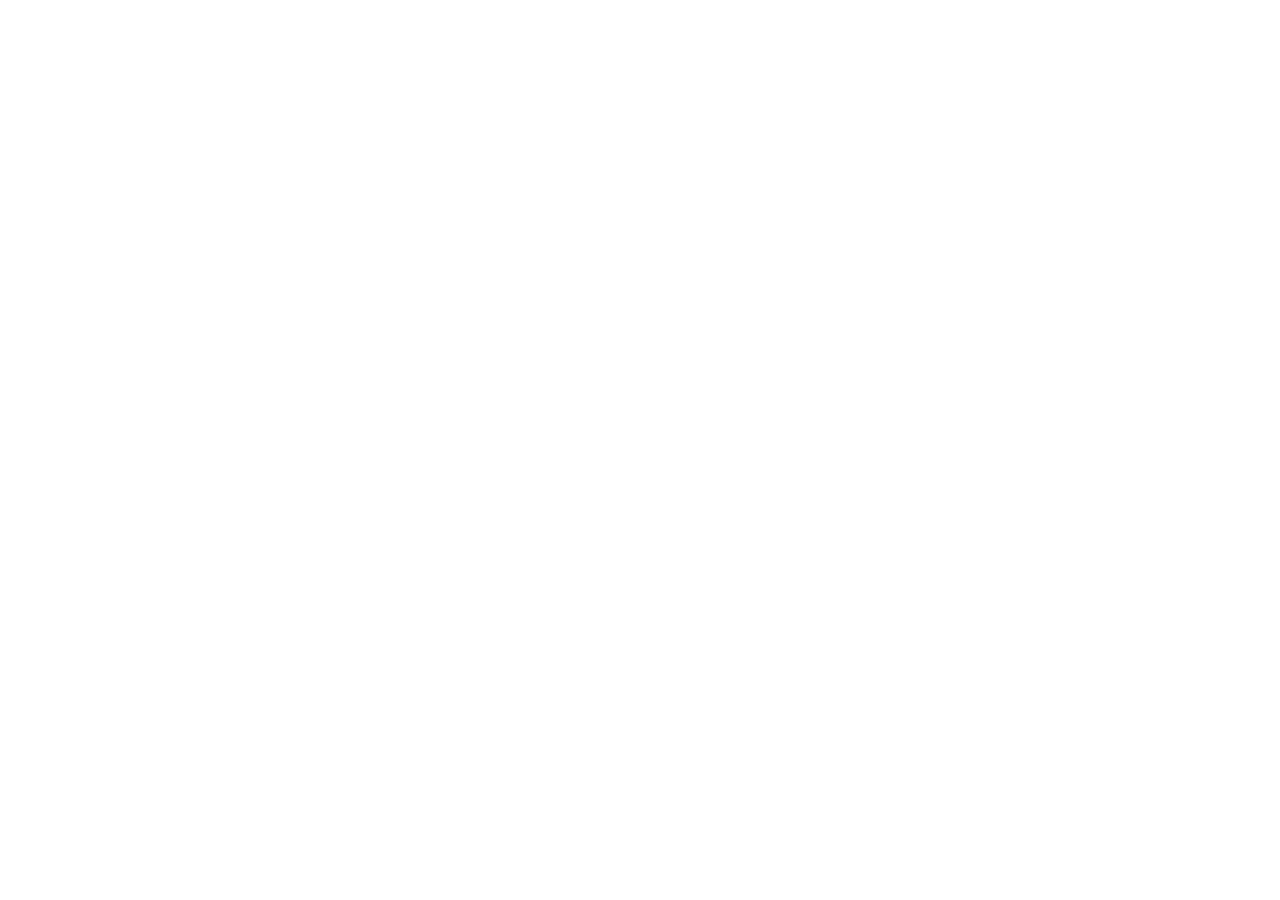
==== commit 550d1f68: "Add files via upload" ====
--- a/index.html
+++ b/index.html
@@ -6,188 +6,9 @@
     <title>RS Fashion | Premium Modest Wear</title>
     <link href="https://fonts.googleapis.com/css2?family=Jost:wght@300;400;500;600&family=Playfair+Display:ital,wght@0,400;0,600;1,400&display=swap" rel="stylesheet">
     <link rel="stylesheet" href="https://cdnjs.cloudflare.com/ajax/libs/font-awesome/6.4.0/css/all.min.css">
-    <link rel="stylesheet" href="style.css">
 </head>
 <body>
-    <header>
-        <div class="header-left"><div class="menu-icon" onclick="openSidebar()"><i class="fas fa-bars"></i></div><div class="brand-logo" onclick="navigate('home-view')">RS FASHION</div></div>
-        <div class="header-right">
-            <i class="fas fa-moon" id="theme-toggle" onclick="toggleTheme()" style="margin-right: 10px;"></i>
-            <i class="fas fa-search" onclick="toggleSearch()"></i>
-            <i class="far fa-user" onclick="handleUserClick()"></i>
-            <div class="cart-icon-wrap" onclick="navigate('cart-view')"><i class="fas fa-shopping-bag"></i><span class="cart-count" id="cart-counter">0</span></div>
-        </div>
-    </header>
-
-    <div class="search-container" id="search-container"><input type="text" class="search-input" id="search-input" placeholder="Search for products..." onkeyup="filterProducts()"><div class="search-suggestions" id="search-suggestions"></div></div>
-    
-    <div class="sidebar-overlay" id="sidebar-overlay" onclick="closeSidebar()"></div>
-    <div class="sidebar" id="sidebar">
-        <div class="sidebar-header"><h3 style="font-family: 'Playfair Display'">Menu</h3><i class="fas fa-times" style="font-size: 20px; cursor: pointer;" onclick="closeSidebar()"></i></div>
-        <div class="sidebar-links">
-            <a href="#" onclick="toggleSearch(); closeSidebar();"><i class="fas fa-search"></i> Search</a>
-            <a href="#" onclick="navigate('home-view'); closeSidebar();"><i class="fas fa-home"></i> Home</a>
-            <a href="#" onclick="navigate('shop-view'); closeSidebar();"><i class="fas fa-tshirt"></i> All Products</a>
-            <a href="#" onclick="navigate('cart-view'); closeSidebar();"><i class="fas fa-shopping-cart"></i> Cart</a>
-            <a href="#" onclick="navigate('orders-view'); closeSidebar();"><i class="fas fa-box"></i> My Orders</a>
-            <a href="#" onclick="handleUserClick(); closeSidebar();"><i class="fas fa-user"></i> My Profile</a>
-            <a href="#" onclick="navigate('chat-view'); closeSidebar();"><i class="fas fa-headset"></i> Live Support</a>
-            <a href="#" onclick="navigate('about-view'); closeSidebar();"><i class="fas fa-info-circle"></i> About Developer</a>
-        </div>
-        <div style="padding: 20px; text-align: center; font-size: 14px;"><p id="sidebar-user-display">Not Logged In</p></div>
-    </div>
-
-    <div id="home-view" class="view-section active-view">
-        <div class="slider-container">
-            <div class="slider-btn left" onclick="prevHomeSlide()"><i class="fas fa-chevron-left"></i></div>
-            <div class="slider-btn right" onclick="nextHomeSlide()"><i class="fas fa-chevron-right"></i></div>
-            <div class="slider-wrapper" id="sliderWrapper">
-                <div class="slide" style="background-image: url('slider1.jpg');"><div class="slide-content"><h1>Modest & Elegant</h1></div></div>
-                <div class="slide" style="background-image: url('slider2.jpg');"><div class="slide-content"><h1>Premium Quality</h1></div></div>
-                <div class="slide" style="background-image: url('slider3.jpg');"><div class="slide-content"><h1>New Collection</h1></div></div>
-            </div>
-        </div>
-        <h2 class="section-title">Shop by Category</h2>
-        <div class="categories" id="home-categories">
-            <div class="category-item" onclick="document.getElementById('search-input').value='Chiffon'; toggleSearch(); filterProducts();"><img src="cat1.jpg" class="category-img"><p style="font-size:13px; margin-top:8px;">Chiffon</p></div>
-            <div class="category-item" onclick="document.getElementById('search-input').value='Cotton'; toggleSearch(); filterProducts();"><img src="cat2.jpg" class="category-img"><p style="font-size:13px; margin-top:8px;">Cotton</p></div>
-            <div class="category-item" onclick="document.getElementById('search-input').value='Abayas'; toggleSearch(); filterProducts();"><img src="cat3.jpg" class="category-img"><p style="font-size:13px; margin-top:8px;">Abayas</p></div>
-            <div class="category-item" onclick="document.getElementById('search-input').value='Undercaps'; toggleSearch(); filterProducts();"><img src="cat1.jpg" class="category-img"><p style="font-size:13px; margin-top:8px;">Undercaps</p></div>
-        </div>
-        <h2 class="section-title">Trending Now</h2><div class="products-grid" id="home-grid"></div>
-    </div>
-    
-    <div id="shop-view" class="view-section">
-        <h2 class="section-title">All Products</h2>
-        <div class="products-grid" id="shop-grid"></div>
-    </div>
-    <div id="product-view" class="view-section">
-        <div class="product-detail-container">
-            <div class="detail-img-box" style="position: relative;">
-                <div class="gallery-arrow left" id="gal-left" onclick="prevGalleryImage()" style="display:none;"><i class="fas fa-chevron-left"></i></div>
-                <div class="gallery-arrow right" id="gal-right" onclick="nextGalleryImage()" style="display:none;"><i class="fas fa-chevron-right"></i></div>
-                <img id="pd-img" src="" alt="Product">
-            </div>
-            <div class="detail-info-box">
-                <p style="color: var(--text-gray); font-size: 13px; margin-bottom: 5px;" id="pd-id">Product ID: </p>
-                <h1 class="detail-title" id="pd-title">Product Name</h1>
-                <p class="detail-price" id="pd-price">₹0</p>
-                <ul class="features" id="pd-features"></ul>
-                <div class="btn-group">
-                    <button class="btn-add" onclick="addToCartFromDetail()">Add to Cart</button>
-                    <button class="btn-buy" onclick="openCheckoutModal('single')">Buy Now</button>
-                </div>
-                <button class="btn-share" onclick="shareProduct()"><i class="fab fa-whatsapp"></i> Share with a Friend</button>
-            </div>
-        </div>
-        <h2 class="section-title" style="margin-top: 50px;">You May Also Like</h2>
-        <div class="products-grid" id="suggested-products-grid"></div>
-    </div>
-
-    <div id="cart-view" class="view-section"><div class="cart-container"><h2 class="section-title">Your Cart</h2><div id="cart-items-container"></div><div class="cart-total" id="cart-total">Total: ₹0</div><button class="order-all-btn" onclick="openCheckoutModal('cart')"><i class="fas fa-shopping-cart"></i> Checkout All Items</button></div></div>
-
-    <div id="orders-view" class="view-section"><div class="about-container"><h2 class="section-title">My Orders</h2><div id="order-history-list" style="text-align: left; margin-top: 15px;"></div></div></div>
-
-    <div id="profile-view" class="view-section">
-        <div class="about-container">
-            <h2 class="section-title">My Profile</h2>
-            <div class="dev-card" style="text-align: center;">
-                <div style="width: 80px; height: 80px; background: #c5a880; color: white; border-radius: 50%; display: flex; align-items: center; justify-content: center; font-size: 32px; margin: 0 auto 15px;"><i class="fas fa-user"></i></div>
-                <h3 id="prof-name">Name</h3><p style="margin-bottom: 15px;">User ID: <strong id="prof-id">...</strong></p>
-                <div class="contact-info" style="text-align: left; margin-bottom: 20px;"><p><strong><i class="fas fa-phone"></i> Mobile:</strong> <span id="prof-phone">...</span></p></div>
-                <button onclick="navigate('orders-view')" style="padding: 12px; background: var(--light-bg); color: var(--text-main); border: 1px solid var(--border-color); border-radius: 8px; width: 100%; font-weight: bold; font-size:16px; margin-bottom:10px;"><i class="fas fa-box"></i> View Order History</button>
-                <button onclick="logoutUser()" style="padding: 12px; background: #d9534f; color: white; border: none; border-radius: 8px; width: 100%; font-weight: bold; font-size:16px;">Logout</button>
-            </div>
-        </div>
-    </div>
-    
-    <div id="chat-view" class="view-section">
-        <div class="about-container">
-            <div class="chat-container">
-                <div class="chat-header-premium">
-                    <div style="width:45px; height:45px; background:#c5a880; border-radius:50%; display:flex; align-items:center; justify-content:center; font-size:22px;">🎧</div>
-                    <div><h3 style="margin:0;">Concierge Support</h3><p style="margin:0; font-size:12px; color:#ddd;">We usually reply instantly</p></div>
-                </div>
-                <div class="chat-messages-area" id="user-chat-box"></div>
-                <div class="chat-input-box" id="user-chat-input-wrapper" style="display:none;">
-                    <i class="fas fa-image" style="font-size:24px; color:#c5a880; cursor:pointer;" onclick="document.getElementById('user-chat-img').click()"></i>
-                    <input type="file" id="user-chat-img" accept="image/*" style="display:none;" onchange="sendUserChatImage(event)">
-                    <input type="text" id="user-chat-input" placeholder="Type your message...">
-                    <button class="chat-send-btn" onclick="sendUserMessage()"><i class="fas fa-paper-plane"></i></button>
-                </div>
-            </div>
-        </div>
-    </div>
-
-    <div id="about-view" class="view-section">
-        <div class="about-container">
-            <h2 class="section-title">About Developer</h2>
-            <div class="dev-card" style="text-align: center;">
-                <img src="robiul.png" alt="Robiul Islam" style="width:100px; height:100px; border-radius:50%; object-fit:cover; border:3px solid #c5a880;">
-                <h3 style="margin-top: 15px;">Hi, my name is Robiul Islam</h3>
-                <p style="color:var(--text-gray); margin-top:10px;">I made this elegant website to help businesses grow their online presence smoothly.</p>
-                <div style="text-align: left; margin-top:20px; background:var(--light-bg); padding:15px; border-radius:8px; border:1px solid var(--border-color);">
-                    <p><strong><i class="fas fa-envelope" style="color:#c5a880;"></i> Email:</strong> robiulislam786786u@gmail.com</p>
-                </div>
-                <button onclick="window.location.href='mailto:robiulislam786786u@gmail.com'" style="margin-top:15px; padding:10px 20px; background:#c5a880; color:white; border:none; border-radius:5px; font-weight:bold;">Contact Me</button>
-            </div>
-        </div>
-    </div>
-
-    <div id="login-modal" class="modal"><div class="modal-content"><span class="close-modal" onclick="closeLogin()">&times;</span><h2 style="font-family: 'Playfair Display'; margin-bottom: 20px;">Login</h2><input type="text" id="login-name" placeholder="Full Name" required><input type="tel" id="login-number" placeholder="Mobile Number" required><button onclick="processLogin()" style="width: 100%; padding: 12px; background: #1e1e2d; color: white; border: none; border-radius: 5px; font-weight: bold;">Login / Create Account</button></div></div>
-    
-    <div id="checkout-modal" class="modal">
-        <div class="modal-content" style="max-height: 90vh; overflow-y: auto;">
-            <span class="close-modal" onclick="closeCheckout()">&times;</span>
-            <h2 style="font-family: 'Playfair Display'; margin-bottom: 15px;">Complete Order</h2>
-            <form id="checkout-form">
-                <p style="font-size: 13px; font-weight: bold; margin-bottom: 5px;">Shipping Details</p>
-                <input type="text" id="chk-name" placeholder="Full Name" required readonly style="opacity:0.7;">
-                <input type="tel" id="chk-phone" placeholder="Mobile Number" required readonly style="opacity:0.7;">
-                <input type="text" id="chk-add1" placeholder="Address Line 1" required>
-                <input type="text" id="chk-add2" placeholder="Landmark">
-                <input type="text" id="chk-pin" placeholder="Pincode" required>
-                
-                <div style="margin-bottom: 15px; display: flex; gap: 10px;">
-                    <input type="text" id="chk-coupon" placeholder="Coupon Code" style="flex:1; margin-bottom:0;">
-                    <button type="button" onclick="applyCouponCode()" style="padding: 12px 20px; background: #c5a880; color: white; border: none; border-radius: 5px; font-weight: bold; cursor:pointer;">Apply</button>
-                </div>
-                
-                <div id="checkout-summary" style="margin-bottom: 15px; font-size: 14px; font-weight: bold; text-align: right; background: var(--light-bg); padding:10px; border-radius:5px;">
-                    Subtotal: ₹<span id="chk-subtotal">0</span><br>
-                    <span id="chk-discount-row" style="color: #1bc5bd; display: none;">Coupon Discount: -₹<span id="chk-discount">0</span><br></span>
-                    Total to Pay: ₹<span id="chk-final-total" style="color:#f64e60; font-size:16px;">0</span>
-                </div>
-                
-                <div style="margin-bottom: 20px;">
-                    <p style="font-weight: bold; margin-bottom: 10px; font-size: 14px;"><i class="fas fa-wallet"></i> Select Payment:</p>
-                    <label id="cod-label" class="payment-card selected" onclick="selectPayment('COD')"><input type="radio" name="payment_method" value="COD" checked><div><h4>Cash on Delivery</h4></div><i id="cod-check" class="fas fa-check-circle" style="color:#c5a880;"></i></label>
-                    <label id="upi-label" class="payment-card" onclick="selectPayment('UPI')"><input type="radio" name="payment_method" value="UPI"><div><h4>Pay Online (UPI)</h4></div><i id="upi-check" class="fas fa-check-circle" style="color:#ddd;"></i></label>
-
-                    <div id="upi-proof-section" style="display: none; margin-top: 15px; padding: 15px; border: 1px dashed #c5a880; border-radius: 8px; text-align: center;">
-                        <p style="font-size: 14px; font-weight: bold; margin-bottom: 10px;">Step 1: Pay ₹<span id="display-upi-total">0</span></p>
-                        <a id="pay-now-btn" href="#" target="_blank" style="display: block; padding: 12px; background: #6528F7; color: white; text-decoration: none; border-radius: 8px; font-weight: bold; margin-bottom: 15px;">Open UPI App</a>
-                        <img id="qr-code-img" src="" style="display: none; margin: 0 auto 15px auto; width: 150px; height: 150px; border-radius: 8px; border: 2px solid var(--border-color);" alt="Scan to Pay">
-                        <p style="font-size: 14px; font-weight: bold; color: #d9534f; margin-bottom: 10px;">Step 2: Upload Proof</p>
-                        <label for="upi-screenshot" id="upload-label" style="display: block; padding: 15px; border: 1px dashed var(--border-color); border-radius: 8px; cursor: pointer;"><span id="upload-text">Tap to attach screenshot</span></label>
-                        <input type="file" id="upi-screenshot" accept="image/*" style="display: none;" onchange="previewScreenshot(event)">
-                        <img id="screenshot-preview" style="width: 100%; max-width: 200px; margin-top: 15px; border-radius: 8px; display: none;">
-                    </div>
-                </div>
-                <button type="submit" id="order-now-btn" style="width: 100%; padding: 16px; background: #c5a880; color: white; border: none; border-radius: 8px; font-weight: bold; font-size: 16px;">Confirm Order</button>
-            </form>
-        </div>
-    </div>
-
-    <footer>
-        <h2 style="font-family: 'Playfair Display'; margin-bottom: 10px;">RS FASHION</h2>
-        <p style="font-size: 14px; margin-bottom: 20px;">Premium modest wear shipped directly to you.</p>
-        <div class="footer-social-box">
-            <a href="https://youtube.com/@r.s_saru_vlog?si=G0fs6vu89ByI4r6C" target="_blank" class="social-btn yt"><i class="fab fa-youtube"></i> Subscribe on YouTube</a>
-            <a href="https://www.instagram.com/rs__fashion____009?igsh=d3JtYnpoMmZ5a3Ri" target="_blank" class="social-btn ig"><i class="fab fa-instagram"></i> Follow on Instagram</a>
-        </div>
-        <p style="font-size: 12px; color: #aaa; margin-top: 20px;">© 2026 RS Fashion. Developed by Robiul Islam.</p>
-    </footer>
-    <script src="main.js"></script>
+    <div id="root"></div>
+    <script type="module" src="/main.jsx"></script>
 </body>
 </html>
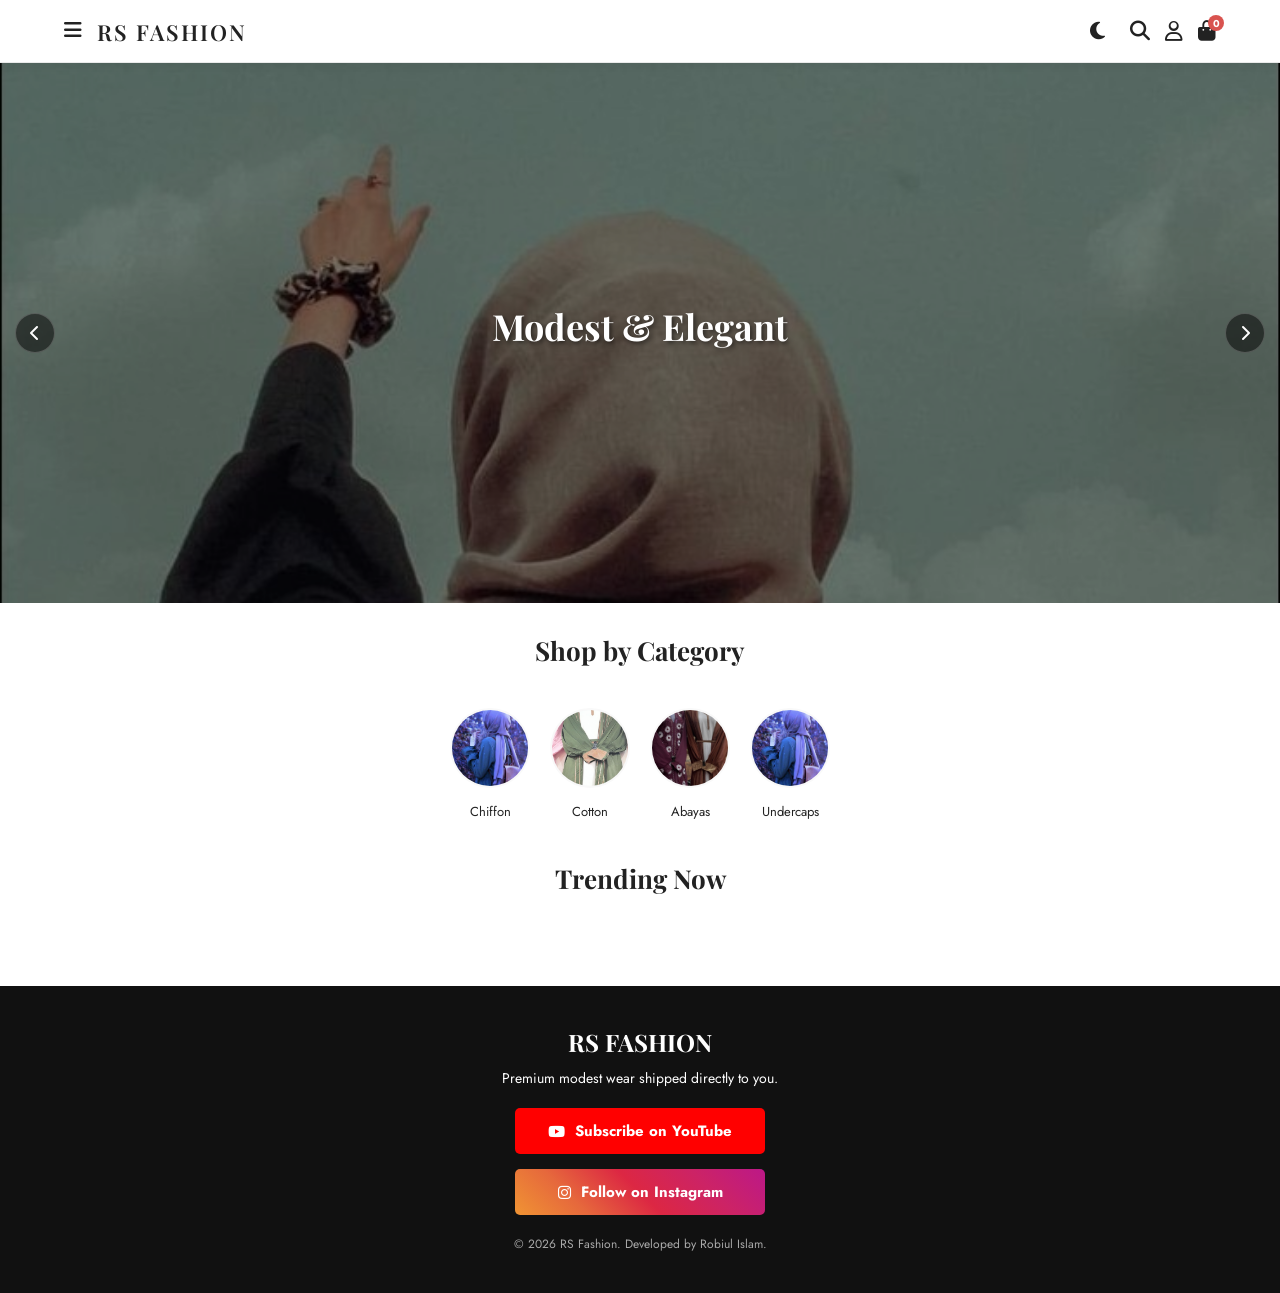
==== commit 1cef994f: "Add files via upload" ====
--- a/index.html
+++ b/index.html
@@ -6,9 +6,188 @@
     <title>RS Fashion | Premium Modest Wear</title>
     <link href="https://fonts.googleapis.com/css2?family=Jost:wght@300;400;500;600&family=Playfair+Display:ital,wght@0,400;0,600;1,400&display=swap" rel="stylesheet">
     <link rel="stylesheet" href="https://cdnjs.cloudflare.com/ajax/libs/font-awesome/6.4.0/css/all.min.css">
+    <link rel="stylesheet" href="style.css">
 </head>
 <body>
-    <div id="root"></div>
-    <script type="module" src="/main.jsx"></script>
+    <header>
+        <div class="header-left"><div class="menu-icon" onclick="openSidebar()"><i class="fas fa-bars"></i></div><div class="brand-logo" onclick="navigate('home-view')">RS FASHION</div></div>
+        <div class="header-right">
+            <i class="fas fa-moon" id="theme-toggle" onclick="toggleTheme()" style="margin-right: 10px;"></i>
+            <i class="fas fa-search" onclick="toggleSearch()"></i>
+            <i class="far fa-user" onclick="handleUserClick()"></i>
+            <div class="cart-icon-wrap" onclick="navigate('cart-view')"><i class="fas fa-shopping-bag"></i><span class="cart-count" id="cart-counter">0</span></div>
+        </div>
+    </header>
+
+    <div class="search-container" id="search-container"><input type="text" class="search-input" id="search-input" placeholder="Search for products..." onkeyup="filterProducts()"><div class="search-suggestions" id="search-suggestions"></div></div>
+    
+    <div class="sidebar-overlay" id="sidebar-overlay" onclick="closeSidebar()"></div>
+    <div class="sidebar" id="sidebar">
+        <div class="sidebar-header"><h3 style="font-family: 'Playfair Display'">Menu</h3><i class="fas fa-times" style="font-size: 20px; cursor: pointer;" onclick="closeSidebar()"></i></div>
+        <div class="sidebar-links">
+            <a href="#" onclick="toggleSearch(); closeSidebar();"><i class="fas fa-search"></i> Search</a>
+            <a href="#" onclick="navigate('home-view'); closeSidebar();"><i class="fas fa-home"></i> Home</a>
+            <a href="#" onclick="navigate('shop-view'); closeSidebar();"><i class="fas fa-tshirt"></i> All Products</a>
+            <a href="#" onclick="navigate('cart-view'); closeSidebar();"><i class="fas fa-shopping-cart"></i> Cart</a>
+            <a href="#" onclick="navigate('orders-view'); closeSidebar();"><i class="fas fa-box"></i> My Orders</a>
+            <a href="#" onclick="handleUserClick(); closeSidebar();"><i class="fas fa-user"></i> My Profile</a>
+            <a href="#" onclick="navigate('chat-view'); closeSidebar();"><i class="fas fa-headset"></i> Live Support</a>
+            <a href="#" onclick="navigate('about-view'); closeSidebar();"><i class="fas fa-info-circle"></i> About Developer</a>
+        </div>
+        <div style="padding: 20px; text-align: center; font-size: 14px;"><p id="sidebar-user-display">Not Logged In</p></div>
+    </div>
+
+    <div id="home-view" class="view-section active-view">
+        <div class="slider-container">
+            <div class="slider-btn left" onclick="prevHomeSlide()"><i class="fas fa-chevron-left"></i></div>
+            <div class="slider-btn right" onclick="nextHomeSlide()"><i class="fas fa-chevron-right"></i></div>
+            <div class="slider-wrapper" id="sliderWrapper">
+                <div class="slide" style="background-image: url('slider1.jpg');"><div class="slide-content"><h1>Modest & Elegant</h1></div></div>
+                <div class="slide" style="background-image: url('slider2.jpg');"><div class="slide-content"><h1>Premium Quality</h1></div></div>
+                <div class="slide" style="background-image: url('slider3.jpg');"><div class="slide-content"><h1>New Collection</h1></div></div>
+            </div>
+        </div>
+        <h2 class="section-title">Shop by Category</h2>
+        <div class="categories" id="home-categories">
+            <div class="category-item" onclick="document.getElementById('search-input').value='Chiffon'; toggleSearch(); filterProducts();"><img src="cat1.jpg" class="category-img"><p style="font-size:13px; margin-top:8px;">Chiffon</p></div>
+            <div class="category-item" onclick="document.getElementById('search-input').value='Cotton'; toggleSearch(); filterProducts();"><img src="cat2.jpg" class="category-img"><p style="font-size:13px; margin-top:8px;">Cotton</p></div>
+            <div class="category-item" onclick="document.getElementById('search-input').value='Abayas'; toggleSearch(); filterProducts();"><img src="cat3.jpg" class="category-img"><p style="font-size:13px; margin-top:8px;">Abayas</p></div>
+            <div class="category-item" onclick="document.getElementById('search-input').value='Undercaps'; toggleSearch(); filterProducts();"><img src="cat1.jpg" class="category-img"><p style="font-size:13px; margin-top:8px;">Undercaps</p></div>
+        </div>
+        <h2 class="section-title">Trending Now</h2><div class="products-grid" id="home-grid"></div>
+    </div>
+    
+    <div id="shop-view" class="view-section">
+        <h2 class="section-title">All Products</h2>
+        <div class="products-grid" id="shop-grid"></div>
+    </div>
+    <div id="product-view" class="view-section">
+        <div class="product-detail-container">
+            <div class="detail-img-box" style="position: relative;">
+                <div class="gallery-arrow left" id="gal-left" onclick="prevGalleryImage()" style="display:none;"><i class="fas fa-chevron-left"></i></div>
+                <div class="gallery-arrow right" id="gal-right" onclick="nextGalleryImage()" style="display:none;"><i class="fas fa-chevron-right"></i></div>
+                <img id="pd-img" src="" alt="Product">
+            </div>
+            <div class="detail-info-box">
+                <p style="color: var(--text-gray); font-size: 13px; margin-bottom: 5px;" id="pd-id">Product ID: </p>
+                <h1 class="detail-title" id="pd-title">Product Name</h1>
+                <p class="detail-price" id="pd-price">₹0</p>
+                <ul class="features" id="pd-features"></ul>
+                <div class="btn-group">
+                    <button class="btn-add" onclick="addToCartFromDetail()">Add to Cart</button>
+                    <button class="btn-buy" onclick="openCheckoutModal('single')">Buy Now</button>
+                </div>
+                <button class="btn-share" onclick="shareProduct()"><i class="fab fa-whatsapp"></i> Share with a Friend</button>
+            </div>
+        </div>
+        <h2 class="section-title" style="margin-top: 50px;">You May Also Like</h2>
+        <div class="products-grid" id="suggested-products-grid"></div>
+    </div>
+
+    <div id="cart-view" class="view-section"><div class="cart-container"><h2 class="section-title">Your Cart</h2><div id="cart-items-container"></div><div class="cart-total" id="cart-total">Total: ₹0</div><button class="order-all-btn" onclick="openCheckoutModal('cart')"><i class="fas fa-shopping-cart"></i> Checkout All Items</button></div></div>
+
+    <div id="orders-view" class="view-section"><div class="about-container"><h2 class="section-title">My Orders</h2><div id="order-history-list" style="text-align: left; margin-top: 15px;"></div></div></div>
+
+    <div id="profile-view" class="view-section">
+        <div class="about-container">
+            <h2 class="section-title">My Profile</h2>
+            <div class="dev-card" style="text-align: center;">
+                <div style="width: 80px; height: 80px; background: #c5a880; color: white; border-radius: 50%; display: flex; align-items: center; justify-content: center; font-size: 32px; margin: 0 auto 15px;"><i class="fas fa-user"></i></div>
+                <h3 id="prof-name">Name</h3><p style="margin-bottom: 15px;">User ID: <strong id="prof-id">...</strong></p>
+                <div class="contact-info" style="text-align: left; margin-bottom: 20px;"><p><strong><i class="fas fa-phone"></i> Mobile:</strong> <span id="prof-phone">...</span></p></div>
+                <button onclick="navigate('orders-view')" style="padding: 12px; background: var(--light-bg); color: var(--text-main); border: 1px solid var(--border-color); border-radius: 8px; width: 100%; font-weight: bold; font-size:16px; margin-bottom:10px;"><i class="fas fa-box"></i> View Order History</button>
+                <button onclick="logoutUser()" style="padding: 12px; background: #d9534f; color: white; border: none; border-radius: 8px; width: 100%; font-weight: bold; font-size:16px;">Logout</button>
+            </div>
+        </div>
+    </div>
+    
+    <div id="chat-view" class="view-section">
+        <div class="about-container">
+            <div class="chat-container">
+                <div class="chat-header-premium">
+                    <div style="width:45px; height:45px; background:#c5a880; border-radius:50%; display:flex; align-items:center; justify-content:center; font-size:22px;">🎧</div>
+                    <div><h3 style="margin:0;">Concierge Support</h3><p style="margin:0; font-size:12px; color:#ddd;">We usually reply instantly</p></div>
+                </div>
+                <div class="chat-messages-area" id="user-chat-box"></div>
+                <div class="chat-input-box" id="user-chat-input-wrapper" style="display:none;">
+                    <i class="fas fa-image" style="font-size:24px; color:#c5a880; cursor:pointer;" onclick="document.getElementById('user-chat-img').click()"></i>
+                    <input type="file" id="user-chat-img" accept="image/*" style="display:none;" onchange="sendUserChatImage(event)">
+                    <input type="text" id="user-chat-input" placeholder="Type your message...">
+                    <button class="chat-send-btn" onclick="sendUserMessage()"><i class="fas fa-paper-plane"></i></button>
+                </div>
+            </div>
+        </div>
+    </div>
+
+    <div id="about-view" class="view-section">
+        <div class="about-container">
+            <h2 class="section-title">About Developer</h2>
+            <div class="dev-card" style="text-align: center;">
+                <img src="robiul.png" alt="Robiul Islam" style="width:100px; height:100px; border-radius:50%; object-fit:cover; border:3px solid #c5a880;">
+                <h3 style="margin-top: 15px;">Hi, my name is Robiul Islam</h3>
+                <p style="color:var(--text-gray); margin-top:10px;">I made this elegant website to help businesses grow their online presence smoothly.</p>
+                <div style="text-align: left; margin-top:20px; background:var(--light-bg); padding:15px; border-radius:8px; border:1px solid var(--border-color);">
+                    <p><strong><i class="fas fa-envelope" style="color:#c5a880;"></i> Email:</strong> robiulislam786786u@gmail.com</p>
+                </div>
+                <button onclick="window.location.href='mailto:robiulislam786786u@gmail.com'" style="margin-top:15px; padding:10px 20px; background:#c5a880; color:white; border:none; border-radius:5px; font-weight:bold;">Contact Me</button>
+            </div>
+        </div>
+    </div>
+
+    <div id="login-modal" class="modal"><div class="modal-content"><span class="close-modal" onclick="closeLogin()">&times;</span><h2 style="font-family: 'Playfair Display'; margin-bottom: 20px;">Login</h2><input type="text" id="login-name" placeholder="Full Name" required><input type="tel" id="login-number" placeholder="Mobile Number" required><button onclick="processLogin()" style="width: 100%; padding: 12px; background: #1e1e2d; color: white; border: none; border-radius: 5px; font-weight: bold;">Login / Create Account</button></div></div>
+    
+    <div id="checkout-modal" class="modal">
+        <div class="modal-content" style="max-height: 90vh; overflow-y: auto;">
+            <span class="close-modal" onclick="closeCheckout()">&times;</span>
+            <h2 style="font-family: 'Playfair Display'; margin-bottom: 15px;">Complete Order</h2>
+            <form id="checkout-form">
+                <p style="font-size: 13px; font-weight: bold; margin-bottom: 5px;">Shipping Details</p>
+                <input type="text" id="chk-name" placeholder="Full Name" required readonly style="opacity:0.7;">
+                <input type="tel" id="chk-phone" placeholder="Mobile Number" required readonly style="opacity:0.7;">
+                <input type="text" id="chk-add1" placeholder="Address Line 1" required>
+                <input type="text" id="chk-add2" placeholder="Landmark">
+                <input type="text" id="chk-pin" placeholder="Pincode" required>
+                
+                <div style="margin-bottom: 15px; display: flex; gap: 10px;">
+                    <input type="text" id="chk-coupon" placeholder="Coupon Code" style="flex:1; margin-bottom:0;">
+                    <button type="button" onclick="applyCouponCode()" style="padding: 12px 20px; background: #c5a880; color: white; border: none; border-radius: 5px; font-weight: bold; cursor:pointer;">Apply</button>
+                </div>
+                
+                <div id="checkout-summary" style="margin-bottom: 15px; font-size: 14px; font-weight: bold; text-align: right; background: var(--light-bg); padding:10px; border-radius:5px;">
+                    Subtotal: ₹<span id="chk-subtotal">0</span><br>
+                    <span id="chk-discount-row" style="color: #1bc5bd; display: none;">Coupon Discount: -₹<span id="chk-discount">0</span><br></span>
+                    Total to Pay: ₹<span id="chk-final-total" style="color:#f64e60; font-size:16px;">0</span>
+                </div>
+                
+                <div style="margin-bottom: 20px;">
+                    <p style="font-weight: bold; margin-bottom: 10px; font-size: 14px;"><i class="fas fa-wallet"></i> Select Payment:</p>
+                    <label id="cod-label" class="payment-card selected" onclick="selectPayment('COD')"><input type="radio" name="payment_method" value="COD" checked><div><h4>Cash on Delivery</h4></div><i id="cod-check" class="fas fa-check-circle" style="color:#c5a880;"></i></label>
+                    <label id="upi-label" class="payment-card" onclick="selectPayment('UPI')"><input type="radio" name="payment_method" value="UPI"><div><h4>Pay Online (UPI)</h4></div><i id="upi-check" class="fas fa-check-circle" style="color:#ddd;"></i></label>
+
+                    <div id="upi-proof-section" style="display: none; margin-top: 15px; padding: 15px; border: 1px dashed #c5a880; border-radius: 8px; text-align: center;">
+                        <p style="font-size: 14px; font-weight: bold; margin-bottom: 10px;">Step 1: Pay ₹<span id="display-upi-total">0</span></p>
+                        <a id="pay-now-btn" href="#" target="_blank" style="display: block; padding: 12px; background: #6528F7; color: white; text-decoration: none; border-radius: 8px; font-weight: bold; margin-bottom: 15px;">Open UPI App</a>
+                        <img id="qr-code-img" src="" style="display: none; margin: 0 auto 15px auto; width: 150px; height: 150px; border-radius: 8px; border: 2px solid var(--border-color);" alt="Scan to Pay">
+                        <p style="font-size: 14px; font-weight: bold; color: #d9534f; margin-bottom: 10px;">Step 2: Upload Proof</p>
+                        <label for="upi-screenshot" id="upload-label" style="display: block; padding: 15px; border: 1px dashed var(--border-color); border-radius: 8px; cursor: pointer;"><span id="upload-text">Tap to attach screenshot</span></label>
+                        <input type="file" id="upi-screenshot" accept="image/*" style="display: none;" onchange="previewScreenshot(event)">
+                        <img id="screenshot-preview" style="width: 100%; max-width: 200px; margin-top: 15px; border-radius: 8px; display: none;">
+                    </div>
+                </div>
+                <button type="submit" id="order-now-btn" style="width: 100%; padding: 16px; background: #c5a880; color: white; border: none; border-radius: 8px; font-weight: bold; font-size: 16px;">Confirm Order</button>
+            </form>
+        </div>
+    </div>
+
+    <footer>
+        <h2 style="font-family: 'Playfair Display'; margin-bottom: 10px;">RS FASHION</h2>
+        <p style="font-size: 14px; margin-bottom: 20px;">Premium modest wear shipped directly to you.</p>
+        <div class="footer-social-box">
+            <a href="https://youtube.com/@r.s_saru_vlog?si=G0fs6vu89ByI4r6C" target="_blank" class="social-btn yt"><i class="fab fa-youtube"></i> Subscribe on YouTube</a>
+            <a href="https://www.instagram.com/rs__fashion____009?igsh=d3JtYnpoMmZ5a3Ri" target="_blank" class="social-btn ig"><i class="fab fa-instagram"></i> Follow on Instagram</a>
+        </div>
+        <p style="font-size: 12px; color: #aaa; margin-top: 20px;">© 2026 RS Fashion. Developed by Robiul Islam.</p>
+    </footer>
+    <script src="main.js"></script>
 </body>
 </html>
--- a/style.css
+++ b/style.css
@@ -0,0 +1,106 @@
+:root { --primary-color: #222222; --accent-color: #c5a880; --bg-color: #ffffff; --card-bg: #ffffff; --text-main: #222222; --text-gray: #666666; --light-bg: #f9f9f9; --border-color: #eaeaea; }
+body.dark-mode { --primary-color: #ffffff; --accent-color: #e0c39a; --bg-color: #121212; --card-bg: #1e1e1e; --text-main: #ffffff; --text-gray: #aaaaaa; --light-bg: #2a2a2a; --border-color: #333333; }
+
+* { margin: 0; padding: 0; box-sizing: border-box; transition: background 0.4s ease, color 0.4s ease, transform 0.1s ease; -webkit-tap-highlight-color: transparent; }
+button:active, .icon-btn:active, .brand-logo:active, .category-item:active, .sidebar-links a:active, .product-card:active, .slider-btn:active, .gallery-arrow:active { transform: scale(0.98); opacity: 0.9; }
+
+body { background-color: var(--bg-color); color: var(--text-main); overflow-x: hidden; font-family: 'Jost', sans-serif; }
+h1, h2, h3, .brand-logo { font-family: 'Playfair Display', serif; }
+
+.view-section { display: none; padding-bottom: 60px; min-height: 80vh; }
+.active-view { display: block; animation: fadeIn 0.4s ease; }
+@keyframes fadeIn { from { opacity: 0; transform: translateY(10px); } to { opacity: 1; transform: translateY(0); } }
+
+.toast-notification { position: fixed; bottom: -60px; left: 50%; transform: translateX(-50%); background: var(--light-bg); color: #25D366; padding: 12px 24px; border-radius: 5px; box-shadow: 0 4px 12px rgba(0,0,0,0.3); font-weight: 500; font-size: 14px; display: flex; align-items: center; gap: 8px; transition: 0.4s ease-in-out; z-index: 3000; white-space: nowrap; max-width: 90%; border: 1px solid var(--border-color); }
+.toast-notification.show { bottom: 30px; }
+
+header { display: flex; justify-content: space-between; align-items: center; padding: 15px 5%; border-bottom: 1px solid var(--border-color); position: sticky; top: 0; background: var(--bg-color); z-index: 100; box-shadow: 0 2px 10px rgba(0,0,0,0.05); }
+.header-left, .header-right { display: flex; align-items: center; gap: 15px; }
+.menu-icon i, .header-right i { font-size: 20px; cursor: pointer; color: var(--text-main); transition: 0.3s; }
+.brand-logo { font-size: 22px; font-weight: 600; letter-spacing: 2px; text-decoration: none; color: var(--text-main); text-transform: uppercase; cursor: pointer; margin-top: 2px;}
+.cart-icon-wrap { position: relative; cursor: pointer; display: flex; align-items: center; justify-content: center;}
+.cart-count { position: absolute; top: -6px; right: -8px; background: #d9534f; color: white; font-size: 10px; width: 16px; height: 16px; display: flex; align-items: center; justify-content: center; border-radius: 50%; font-weight: bold;}
+
+.sidebar-overlay { display: none; position: fixed; inset: 0; background: rgba(0,0,0,0.5); z-index: 1000; }
+.sidebar { position: fixed; top: 0; left: -300px; width: 280px; height: 100%; background: var(--bg-color); z-index: 1001; transition: 0.4s ease; box-shadow: 2px 0 10px rgba(0,0,0,0.5); display: flex; flex-direction: column; }
+.sidebar.open { left: 0; }
+.sidebar-header { padding: 20px; background: var(--light-bg); display: flex; justify-content: space-between; align-items: center; border-bottom: 1px solid var(--border-color); }
+.sidebar-links { padding: 20px 0; flex-grow: 1; }
+.sidebar-links a { display: block; padding: 15px 20px; color: var(--text-main); text-decoration: none; font-size: 16px; border-bottom: 1px solid var(--border-color); display: flex; align-items: center; gap: 10px;}
+
+.search-container { position: relative; display: none; width: 100%; padding: 10px 5%; background: var(--light-bg); border-bottom: 1px solid var(--border-color); z-index: 99;}
+.search-input { width: 100%; padding: 12px; border: 1px solid var(--border-color); border-radius: 5px; font-size: 15px; outline: none; background: var(--card-bg); color: var(--text-main);}
+.search-suggestions { position: absolute; top: 55px; left: 5%; width: 90%; background: var(--card-bg); border: 1px solid var(--border-color); border-radius: 0 0 5px 5px; box-shadow: 0 4px 6px rgba(0,0,0,0.1); z-index: 10; max-height: 250px; overflow-y: auto; display: none; }
+.suggestion-item { padding: 10px 15px; cursor: pointer; border-bottom: 1px solid var(--border-color); display: flex; align-items: center; gap: 10px; color: var(--text-main);}
+.suggestion-item img { width: 50px; height: 50px; border-radius: 5px; object-fit: cover; }
+
+.slider-container { width: 100%; height: 60vh; overflow: hidden; position: relative; background: #000; }
+.slider-wrapper { width: 100%; height: 100%; display: flex; transition: transform 0.6s ease-in-out; }
+.slide { min-width: 100%; height: 100%; background-size: cover; background-position: center; display: flex; justify-content: center; align-items: center; color: #fff; text-align: center; position: relative; }
+.slide::after { content: ''; position: absolute; inset:0; background:rgba(0,0,0,0.4); z-index: 1;}
+.slide-content { position: relative; z-index: 2; }
+.slide h1 { font-size: 36px; margin-bottom: 15px; text-shadow: 2px 2px 4px rgba(0,0,0,0.5); }
+.slider-btn, .gallery-arrow { position: absolute; top: 50%; transform: translateY(-50%); background: rgba(0,0,0,0.5); color: white; width: 40px; height: 40px; display: flex; align-items: center; justify-content: center; border-radius: 50%; cursor: pointer; z-index: 10; font-size: 16px; border: 1px solid rgba(255,255,255,0.2); }
+.slider-btn.left { left: 15px; } .slider-btn.right { right: 15px; }
+.gallery-arrow.left { left: 10px; } .gallery-arrow.right { right: 10px; }
+
+.section-title { text-align: center; font-size: 26px; margin: 30px 0; color: var(--text-main); }
+.categories { display: flex; justify-content: center; gap: 20px; padding: 10px 5%; overflow-x: auto; scrollbar-width: none; }
+.category-item { text-align: center; }
+.category-img { width: 80px; height: 80px; border-radius: 50%; object-fit: cover; border: 2px solid transparent; background: var(--light-bg); }
+
+.products-grid { display: grid; grid-template-columns: repeat(auto-fit, minmax(160px, 1fr)); gap: 15px; padding: 0 5%; max-width: 1200px; margin: 0 auto; }
+.product-card { background: var(--card-bg); border: 1px solid var(--border-color); border-radius: 8px; overflow: hidden; cursor: pointer; }
+.product-img-wrap { width: 100%; aspect-ratio: 3/4; overflow: hidden; background: var(--light-bg);}
+.product-img-wrap img { width: 100%; height: 100%; object-fit: cover; }
+.product-info { padding: 12px; text-align: center; }
+
+.product-detail-container { padding: 20px 5%; max-width: 1000px; margin: 0 auto; display: flex; flex-wrap: wrap; gap: 30px; }
+.detail-img-box { flex: 1; min-width: 300px; position: relative; }
+.detail-img-box img { width: 100%; border-radius: 8px; object-fit: cover; aspect-ratio: 3/4; background: var(--light-bg);}
+.detail-info-box { flex: 1; min-width: 300px; }
+.detail-title { font-size: 26px; margin-bottom: 5px; color: var(--text-main); }
+.detail-price { font-size: 22px; color: var(--accent-color); font-weight: bold; margin-bottom: 20px; }
+.features { margin-bottom: 20px; font-size: 14px; color: var(--text-gray); list-style: none; }
+.features li { margin-bottom: 8px; }
+.features i { color: #25D366; margin-right: 8px; }
+.btn-group { display: flex; gap: 10px; margin-bottom: 10px; }
+.btn-add, .btn-buy { flex: 1; padding: 15px; border: none; border-radius: 5px; font-size: 15px; font-weight: bold; cursor: pointer; text-transform: uppercase; }
+.btn-add { background: var(--light-bg); border: 1px solid var(--border-color); color: var(--text-main); }
+.btn-buy { background: var(--primary-color); color: var(--bg-color); }
+.btn-share { width: 100%; padding: 12px; background: transparent; border: 2px solid #25D366; color: #25D366; border-radius: 5px; font-size: 15px; font-weight: bold; cursor: pointer; margin-bottom: 20px; display: flex; align-items: center; justify-content: center; gap: 8px; }
+.btn-share:hover { background: #25D366; color: white; }
+
+.cart-container { padding: 20px 5%; max-width: 800px; margin: 0 auto; }
+.cart-item { display: flex; align-items: center; gap: 15px; padding: 15px; border-bottom: 1px solid var(--border-color); }
+.cart-item img { width: 80px; height: 80px; object-fit: cover; border-radius: 5px; }
+.cart-total { font-size: 20px; font-weight: bold; text-align: right; margin: 20px 0; color: var(--text-main); }
+.order-all-btn { width: 100%; padding: 15px; background: var(--primary-color); color: var(--bg-color); font-size: 16px; border: none; border-radius: 5px; cursor: pointer; font-weight: bold; }
+.about-container { padding: 40px 5%; max-width: 800px; margin: 0 auto; text-align: center; }
+.dev-card { background: var(--card-bg); padding: 30px; border-radius: 10px; margin-top: 20px; border: 1px solid var(--border-color);}
+
+.modal { display: none; position: fixed; inset: 0; background: rgba(0,0,0,0.6); justify-content: center; align-items: center; z-index: 2000; padding: 20px;}
+.modal-content { background: var(--card-bg); padding: 30px; width: 100%; max-width: 380px; border-radius: 8px; position: relative; color: var(--text-main);}
+.close-modal { position: absolute; top: 10px; right: 15px; font-size: 24px; cursor: pointer; color: var(--text-main);}
+.modal input { width: 100%; padding: 12px; margin-bottom: 15px; border: 1px solid var(--border-color); border-radius: 5px; background: var(--bg-color); color: var(--text-main); font-family: 'Jost';}
+.payment-card { display: flex; align-items: center; justify-content: space-between; padding: 15px; border: 2px solid var(--border-color); border-radius: 12px; margin-bottom: 12px; cursor: pointer; background: var(--card-bg); }
+.payment-card input { display: none; }
+.payment-card.selected { border-color: var(--accent-color); background: rgba(197, 168, 128, 0.08); }
+
+/* CHAT STYLES */
+.chat-container { display: flex; flex-direction: column; height: 65vh; min-height: 400px; background: var(--card-bg); border-radius: 16px; box-shadow: 0 10px 40px rgba(0,0,0,0.08); overflow: hidden; border: 1px solid var(--border-color); margin-top: 20px; }
+.chat-header-premium { background: #1e1e2d; color: white; padding: 20px; display: flex; align-items: center; gap: 15px; }
+.chat-messages-area { flex: 1; padding: 20px; overflow-y: auto; background: var(--bg-color); display: flex; flex-direction: column; gap: 15px; }
+.chat-bubble { max-width: 75%; padding: 12px 18px; font-size: 14px; line-height: 1.5; word-wrap: break-word; box-shadow: 0 2px 5px rgba(0,0,0,0.05); }
+.chat-user { align-self: flex-end; background: #c5a880; color: #fff; border-radius: 18px 18px 0 18px; }
+.chat-admin { align-self: flex-start; background: #ffffff; color: #333; border-radius: 18px 18px 18px 0; border: 1px solid var(--border-color); }
+body.dark-mode .chat-admin { background: #2a2a35; color: #eee; border-color: #3a3a4a; }
+.chat-input-box { display: flex; padding: 15px 20px; background: var(--card-bg); border-top: 1px solid var(--border-color); gap: 10px; align-items: center; }
+.chat-input-box input { flex: 1; padding: 12px 20px; border-radius: 25px; border: 1px solid var(--border-color); background: var(--bg-color); color: var(--text-main); font-size: 14px; outline:none; }
+
+footer { background: #111; color: white; text-align: center; padding: 40px 5%; margin-top: auto; }
+.footer-social-box { display: flex; flex-direction: column; gap: 15px; align-items: center; margin-top: 20px;}
+.social-btn { display: flex; align-items: center; justify-content: center; gap: 10px; width: 250px; padding: 12px; border-radius: 5px; font-weight: bold; text-decoration: none; color: white; font-size: 15px;}
+.social-btn.yt { background: #FF0000; }
+.social-btn.ig { background: linear-gradient(45deg, #f09433, #e6683c, #dc2743, #cc2366, #bc1888); }
+@media (max-width: 768px) { .products-grid { grid-template-columns: repeat(2, 1fr); gap: 10px; } }
